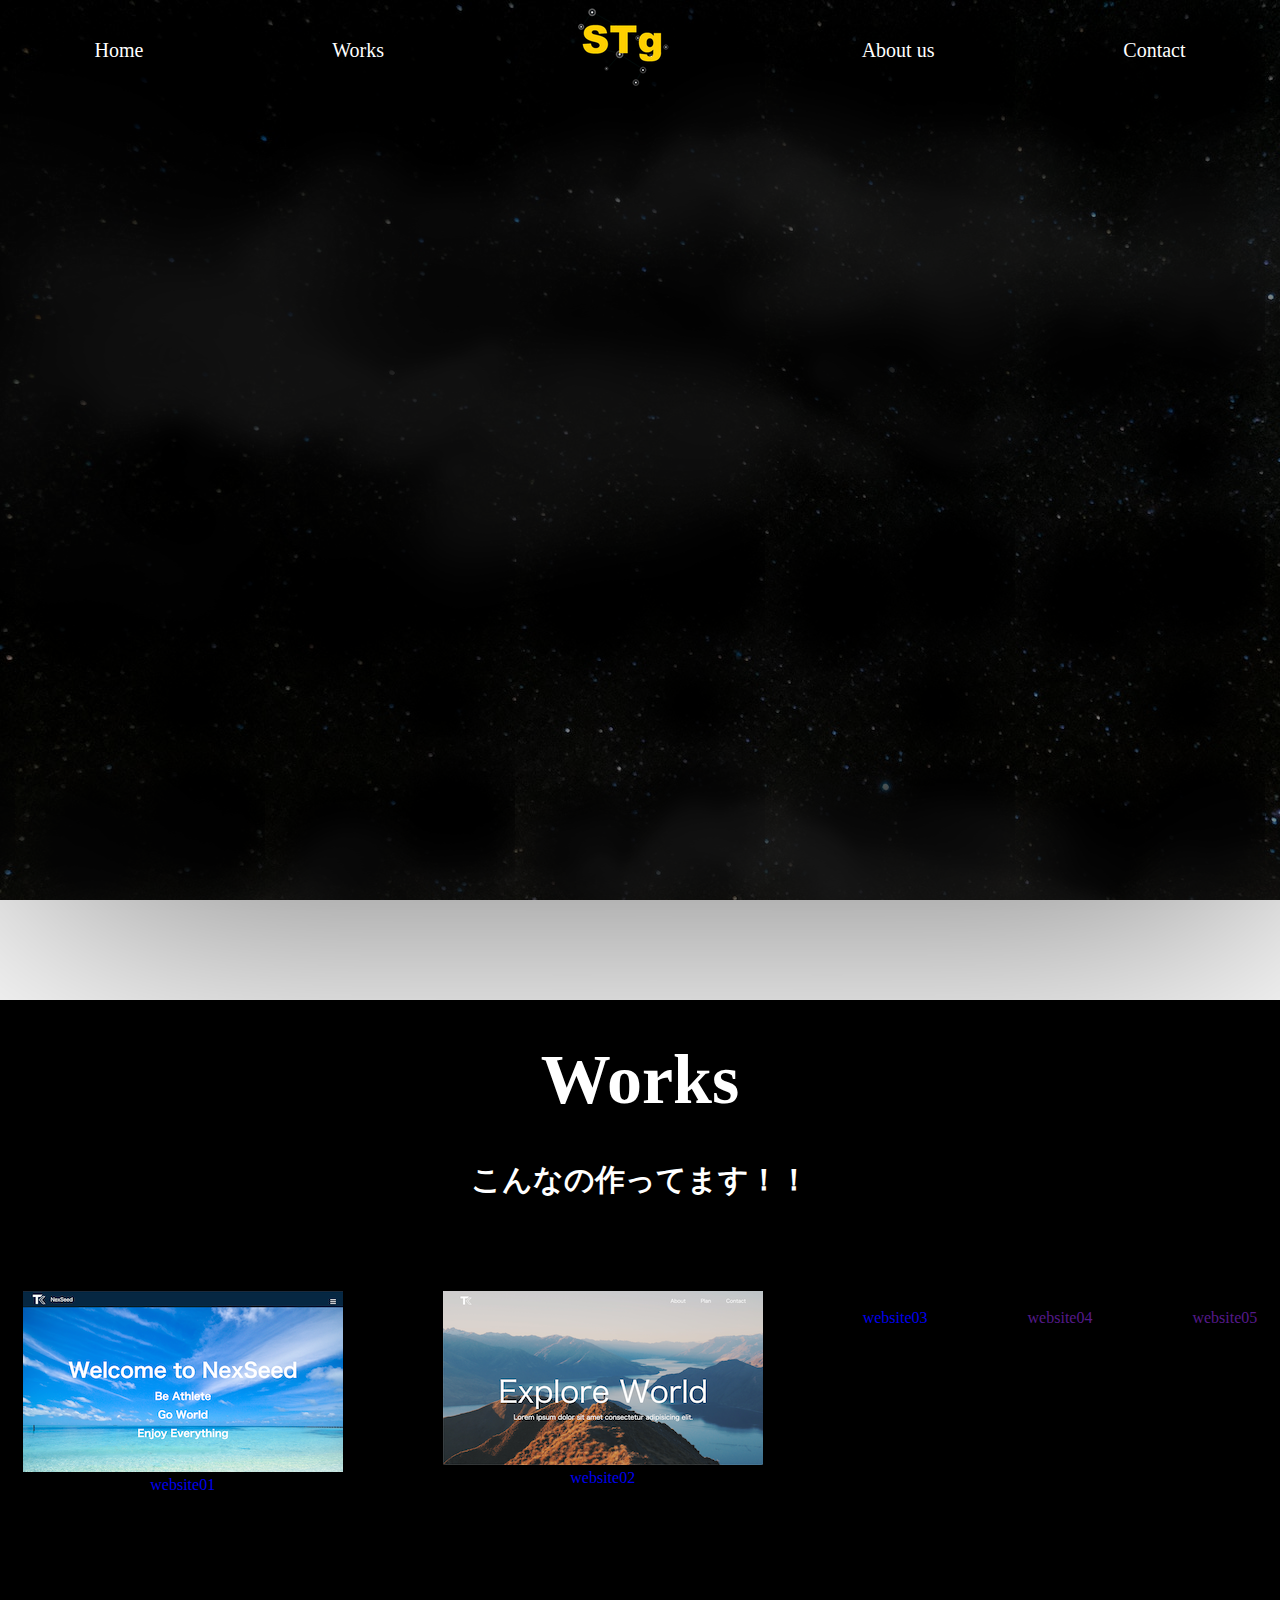
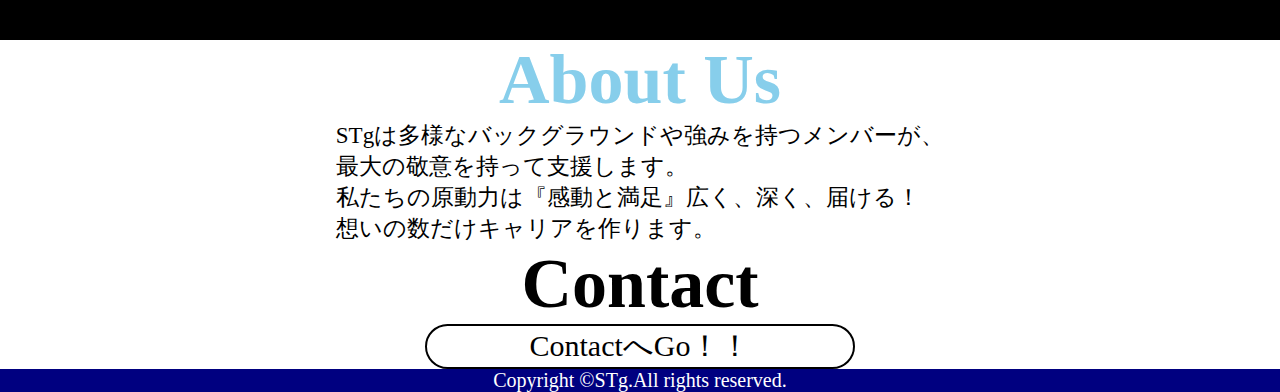
==== index.html @ ed862fd7 "iro" ====
<!DOCTYPE html>
<html lang="ja">

<head>
  <meta charset="UTF-8">
  <meta http-equiv="X-UA-Compatible" content="IE=edge">
  <meta name="viewport" content="width=device-width, initial-scale=1.0">
  <link rel="stylesheet" href="./assets/css/style.css">
  <title>Document</title>
</head>

<body>
  <div class="stars"></div>
  <div class="twinkling"></div>
  <div class="clouds"></div>
  <header>
    <!-- すし -->
    <section class="ham">
      <div class="btn-trigger" id="btn17">
        <span></span>
        <span></span>
        <span></span>
      </div>
    </section>
    <div>
      <ul class="menu">
        <li><a href="">Home</a></li>
        <li><a href="#works">Works</a></li>
        <!-- 本来はlogoを入れる -->
        <li><a href=""><img src="./assets/images/header-logo yellow.png" alt=""></a></li>
        <li><a href="#about-us">About us</a></li>
        <li><a href="#contact">Contact</a></li>
      </ul>
    </div>
  </header>
  <main>
<!-- はる -->
    <section class="main-view"> 
      <div class="main-left">
      </div>
      <div class="main-right">
        <div class="star-box">
          <div class="star">
        </div>
      </div> 
    </section>
    
    <section class="works" id="works">
      <!-- はるちゃん -->
      <h2>Works</h2>
      <h3>こんなの作ってます！！</h3>
      <div class="wrap">
        <div class="galleries-contens">
          <div class="contens-item">
            <a href="./Welcome_to_Nexseed/index.html">
              <img src="./assets/images/WelcomeToNexSeed-img.png" alt="" class="galleries01">
              <p>website01</p>
            </a>
          </div>
          <div class="contens-item">
            <a href="./Explore World/index.html">
              <img src="./assets/images/ExploreWorld-img.png" alt="" class="galleries02">
              <p>website02</p>
            </a>
          </div>
          <div class="contens-item">
            <a href="./MY WEB SITE/">
              <img src="./assets/IMG/website03.jpg" alt="" class="galleries03">
              <p>website03</p>
            </a>
          </div>
          <div class="contens-item">
            <a href="">
              <img src="./assets/IMG/website04.jpg" alt="" class="galleries04">
              <p>website04</p>
            </a>
          </div>
          <div class="contens-item">
            <a href="">
              <img src="./assets/IMG/website05.jpg" alt="" class="galleries05">
              <p>website05</p>
            </a>
          </div>
        </div>
      </div>
    </section>


    <section class="about-us" id="about-us">
      <!-- ゆうちゃん -->
      <h2>About Us</h2>
      <span class="blink"></span>
      <div class="text">
        <p>STgは多様なバックグラウンドや強みを持つメンバーが、<br>最大の敬意を持って支援します。<br>私たちの原動力は『感動と満足』広く、深く、届ける！<br>想いの数だけキャリアを作ります。</p>
      </div>

    </section>


    <section class="contact" id="contact">
      <!-- すし -->
      <h2>Contact</h2>
      <div class="please-push">

      </div>
      <div class="contact-btn rotate-anime">
        <a href="./contact.php">ContactへGo！！</a>
      </div>
    </section>
    <div class="toppage">
      <img class="rocket" src="./assets/images/rocket.png" alt="">
      <p class="toptext">TOPへ行く</p>
    </div>
  </main>
  <footer>
    <!-- ゆうちゃん -->
    <p>Copyright &copy;STg.All rights reserved.</p>
  </footer>
  <script src="https://code.jquery.com/jquery-3.6.0.min.js"></script>
  <script src="./assets/js/app.js"></script>
</body>

</html>
---- assets/css/style.css ----
* {
  margin: 0;
  padding: 0;
}

li {
  list-style: none;
}

a {
  text-decoration: none;
}

main {
  background-color: transparent;
  z-index: 1;
}

@-webkit-keyframes move-twink-back {
  from {
    background-position: 0 0;
  }
  to {
    background-position: -10000px 5000px;
  }
}

@keyframes move-twink-back {
  from {
    background-position: 0 0;
  }
  to {
    background-position: -10000px 5000px;
  }
}

@-webkit-keyframes move-clouds-back {
  from {
    background-position: 0 0;
  }
  to {
    background-position: 10000px 0;
  }
}

@keyframes move-clouds-back {
  from {
    background-position: 0 0;
  }
  to {
    background-position: 10000px 0;
  }
}

.stars, .twinkling, .clouds {
  position: absolute;
  top: 0;
  left: 0;
  right: 0;
  bottom: 0;
  width: 100vw;
  height: 100vh;
  display: block;
}

.stars {
  background: #333 url(../images/body-backgroundimg.jpg) repeat top center;
  background-attachment: fixed;
  z-index: -5;
}

.twinkling {
  background: transparent url(../images/twinkling.png) repeat top center;
  background-attachment: fixed;
  z-index: -4;
  -webkit-animation: move-twink-back 200s linear infinite;
          animation: move-twink-back 200s linear infinite;
  -webkit-filter: drop-shadow(0 0 150px black);
          filter: drop-shadow(0 0 150px black);
}

.clouds {
  background: transparent url(../images/clouds.png) repeat top center;
  background-attachment: fixed;
  z-index: -2;
  -webkit-animation: move-clouds-back 200s linear infinite;
          animation: move-clouds-back 200s linear infinite;
}

.main-view {
  display: -webkit-box;
  display: -ms-flexbox;
  display: flex;
  -ms-flex-pack: distribute;
      justify-content: space-around;
  -webkit-box-align: center;
      -ms-flex-align: center;
          align-items: center;
  height: 100vh;
}

.star-box {
  height: 100px;
  width: 100px;
  -webkit-transform: rotateZ(45deg);
          transform: rotateZ(45deg);
}

.star-box .star {
  height: 0;
  width: 2px;
  background: -webkit-gradient(linear, left top, left bottom, from(transparent), to(white));
  background: linear-gradient(transparent, white);
  -webkit-animation-name: shooting;
          animation-name: shooting;
  -webkit-animation-duration: 0.8s;
          animation-duration: 0.8s;
  -webkit-animation-timing-function: linear;
          animation-timing-function: linear;
}

header .menu {
  display: -webkit-box;
  display: -ms-flexbox;
  display: flex;
  -ms-flex-pack: distribute;
      justify-content: space-around;
  -webkit-box-align: center;
      -ms-flex-align: center;
          align-items: center;
  height: 100px;
}

header .menu > li > a {
  color: white;
  font-size: 20px;
}

@media screen and (min-width: 768px) {
  .menu-btn {
    display: none;
  }
}

@media screen and (max-width: 767px) {
  header {
    height: 100px;
  }
  header .menu {
    -webkit-box-orient: vertical;
    -webkit-box-direction: normal;
        -ms-flex-direction: column;
            flex-direction: column;
    -webkit-box-pack: center;
        -ms-flex-pack: center;
            justify-content: center;
    position: fixed;
    top: 100px;
    left: 0;
    z-index: 5;
    width: 100vw;
    height: 90vh;
    background: white;
    opacity: 0.7;
    -webkit-transform: translateX(-100vw);
            transform: translateX(-100vw);
    -webkit-transition: all .3s linear;
    transition: all .3s linear;
  }
  header .menu.is-active {
    -webkit-transform: translateX(0);
            transform: translateX(0);
  }
  header .menu > li {
    margin: auto 0;
  }
  header .menu > li > a {
    color: black;
  }
  header .btn-trigger {
    position: relative;
    width: 50px;
    height: 44px;
    cursor: pointer;
    top: 30px;
    left: 30px;
  }
  header .btn-trigger span {
    position: absolute;
    left: 0;
    width: 100%;
    height: 4px;
    background-color: #fff;
    border-radius: 4px;
  }
  header .btn-trigger, header .btn-trigger span {
    display: inline-block;
    -webkit-transition: all .5s;
    transition: all .5s;
    -webkit-box-sizing: border-box;
            box-sizing: border-box;
  }
  header .btn-trigger span:nth-of-type(1) {
    top: 0;
  }
  header .btn-trigger span:nth-of-type(2) {
    top: 20px;
  }
  header .btn-trigger span:nth-of-type(3) {
    bottom: 0;
  }
  header #btn17::after {
    position: absolute;
    top: 50%;
    left: 50%;
    display: block;
    content: '';
    width: 84px;
    height: 84px;
    margin: -45px 0 0 -45px;
    border-radius: 50%;
    border: 4px solid rgba(255, 255, 255, 0);
    -webkit-transition: all .75s;
    transition: all .75s;
  }
  header #btn17.active span:nth-of-type(1) {
    -webkit-transform: translateY(20px) rotate(45deg);
    transform: translateY(20px) rotate(45deg);
  }
  header #btn17.active span:nth-of-type(2) {
    left: 60%;
    opacity: 0;
    -webkit-animation: active-btn17-bar02 .8s forwards;
            animation: active-btn17-bar02 .8s forwards;
  }
  @-webkit-keyframes active-btn17-bar02 {
    100% {
      height: 0;
    }
  }
  @keyframes active-btn17-bar02 {
    100% {
      height: 0;
    }
  }
  header #btn17.active span:nth-of-type(3) {
    -webkit-transform: translateY(-20px) rotate(-45deg);
    transform: translateY(-20px) rotate(-45deg);
  }
  header #btn17.active::after {
    border: 4px solid #fff;
  }
}

#works {
  height: 640px;
  background-color: black;
}

#works h2 {
  padding: 40px;
  color: white;
  text-align: center;
  font-size: 70px;
}

#works h3 {
  color: white;
  text-align: center;
  font-size: 30px;
}

#works .wrap {
  display: -webkit-box;
  display: -ms-flexbox;
  display: flex;
  -webkit-box-pack: center;
      -ms-flex-pack: center;
          justify-content: center;
  -webkit-box-align: center;
      -ms-flex-align: center;
          align-items: center;
  overflow: hidden;
}

#works .galleries-contens {
  padding-top: 40px;
  display: -webkit-box;
  display: -ms-flexbox;
  display: flex;
  -webkit-animation: loop-slide 30s infinite linear 1s both;
          animation: loop-slide 30s infinite linear 1s both;
}

@-webkit-keyframes loop-slide {
  from {
    -webkit-transform: translateX(0);
            transform: translateX(0);
  }
  to {
    -webkit-transform: translateX(-50%);
            transform: translateX(-50%);
  }
}

@keyframes loop-slide {
  from {
    -webkit-transform: translateX(0);
            transform: translateX(0);
  }
  to {
    -webkit-transform: translateX(-50%);
            transform: translateX(-50%);
  }
}

#works .galleries-contens .contens-item {
  text-align: center;
  padding: 50px;
}

#about-us {
  display: -webkit-box;
  display: -ms-flexbox;
  display: flex;
  -webkit-box-orient: vertical;
  -webkit-box-direction: normal;
      -ms-flex-direction: column;
          flex-direction: column;
  -webkit-box-pack: center;
      -ms-flex-pack: center;
          justify-content: center;
  -ms-flex-line-pack: center;
      align-content: center;
}

#about-us > h2 {
  color: skyblue;
  text-align: center;
  font-size: 70px;
  -webkit-animation: blinkAnime 0.3s infinite alternate;
          animation: blinkAnime 0.3s infinite alternate;
}

@-webkit-keyframes blinkAnime {
  0% {
    color: #7f007f;
  }
  79% {
    color: #66ff66;
  }
  100% {
    color: #66ff66;
  }
}

@keyframes blinkAnime {
  0% {
    color: #7f007f;
  }
  79% {
    color: #66ff66;
  }
  100% {
    color: #66ff66;
  }
}

#about-us .text {
  color: black;
  display: -webkit-box;
  display: -ms-flexbox;
  display: flex;
  -webkit-box-pack: center;
      -ms-flex-pack: center;
          justify-content: center;
  font-size: 23px;
}

#contact {
  display: -webkit-box;
  display: -ms-flexbox;
  display: flex;
  -webkit-box-orient: vertical;
  -webkit-box-direction: normal;
      -ms-flex-direction: column;
          flex-direction: column;
  -webkit-box-pack: center;
      -ms-flex-pack: center;
          justify-content: center;
  -ms-flex-line-pack: center;
      align-content: center;
}

#contact > h2 {
  color: black;
  z-index: 1;
  text-align: center;
  font-size: 70px;
}

#contact .please-push {
  z-index: 1;
  display: -webkit-box;
  display: -ms-flexbox;
  display: flex;
  -webkit-box-pack: center;
      -ms-flex-pack: center;
          justify-content: center;
  -ms-flex-line-pack: center;
      align-content: center;
}

#contact .contact-btn {
  background-color: white;
  z-index: 1;
  font-size: 30px;
  width: 33.33333%;
  text-align: center;
  margin: 0 auto;
  border-radius: 40px;
  border: 2px solid black;
}

#contact .contact-btn > a {
  color: black;
}

#contact:hover .rotate-anime {
  -webkit-animation: rotate-anime 0.7s ease 1;
          animation: rotate-anime 0.7s ease 1;
}

@-webkit-keyframes rotate-anime {
  0% {
    -webkit-transform: rotatex(0);
            transform: rotatex(0);
  }
  100% {
    -webkit-transform: rotatex(360deg);
            transform: rotatex(360deg);
  }
}

@keyframes rotate-anime {
  0% {
    -webkit-transform: rotatex(0);
            transform: rotatex(0);
  }
  100% {
    -webkit-transform: rotatex(360deg);
            transform: rotatex(360deg);
  }
}

.toppage {
  position: fixed;
  text-align: center;
  bottom: 5%;
  right: 5%;
}

.toppage .rocket {
  width: 50px;
  height: 50px;
}

.toppage .toptext {
  font-size: 16px;
  color: #ffc32c;
}

@media screen and (max-width: 767px) {
  .mainlogo {
    width: 335px;
    height: 168px;
  }
}

footer {
  display: -webkit-box;
  display: -ms-flexbox;
  display: flex;
  -webkit-box-pack: center;
      -ms-flex-pack: center;
          justify-content: center;
  text-align: center;
  font-size: 20px;
  background-color: navy;
  color: white;
}
/*# sourceMappingURL=style.css.map */
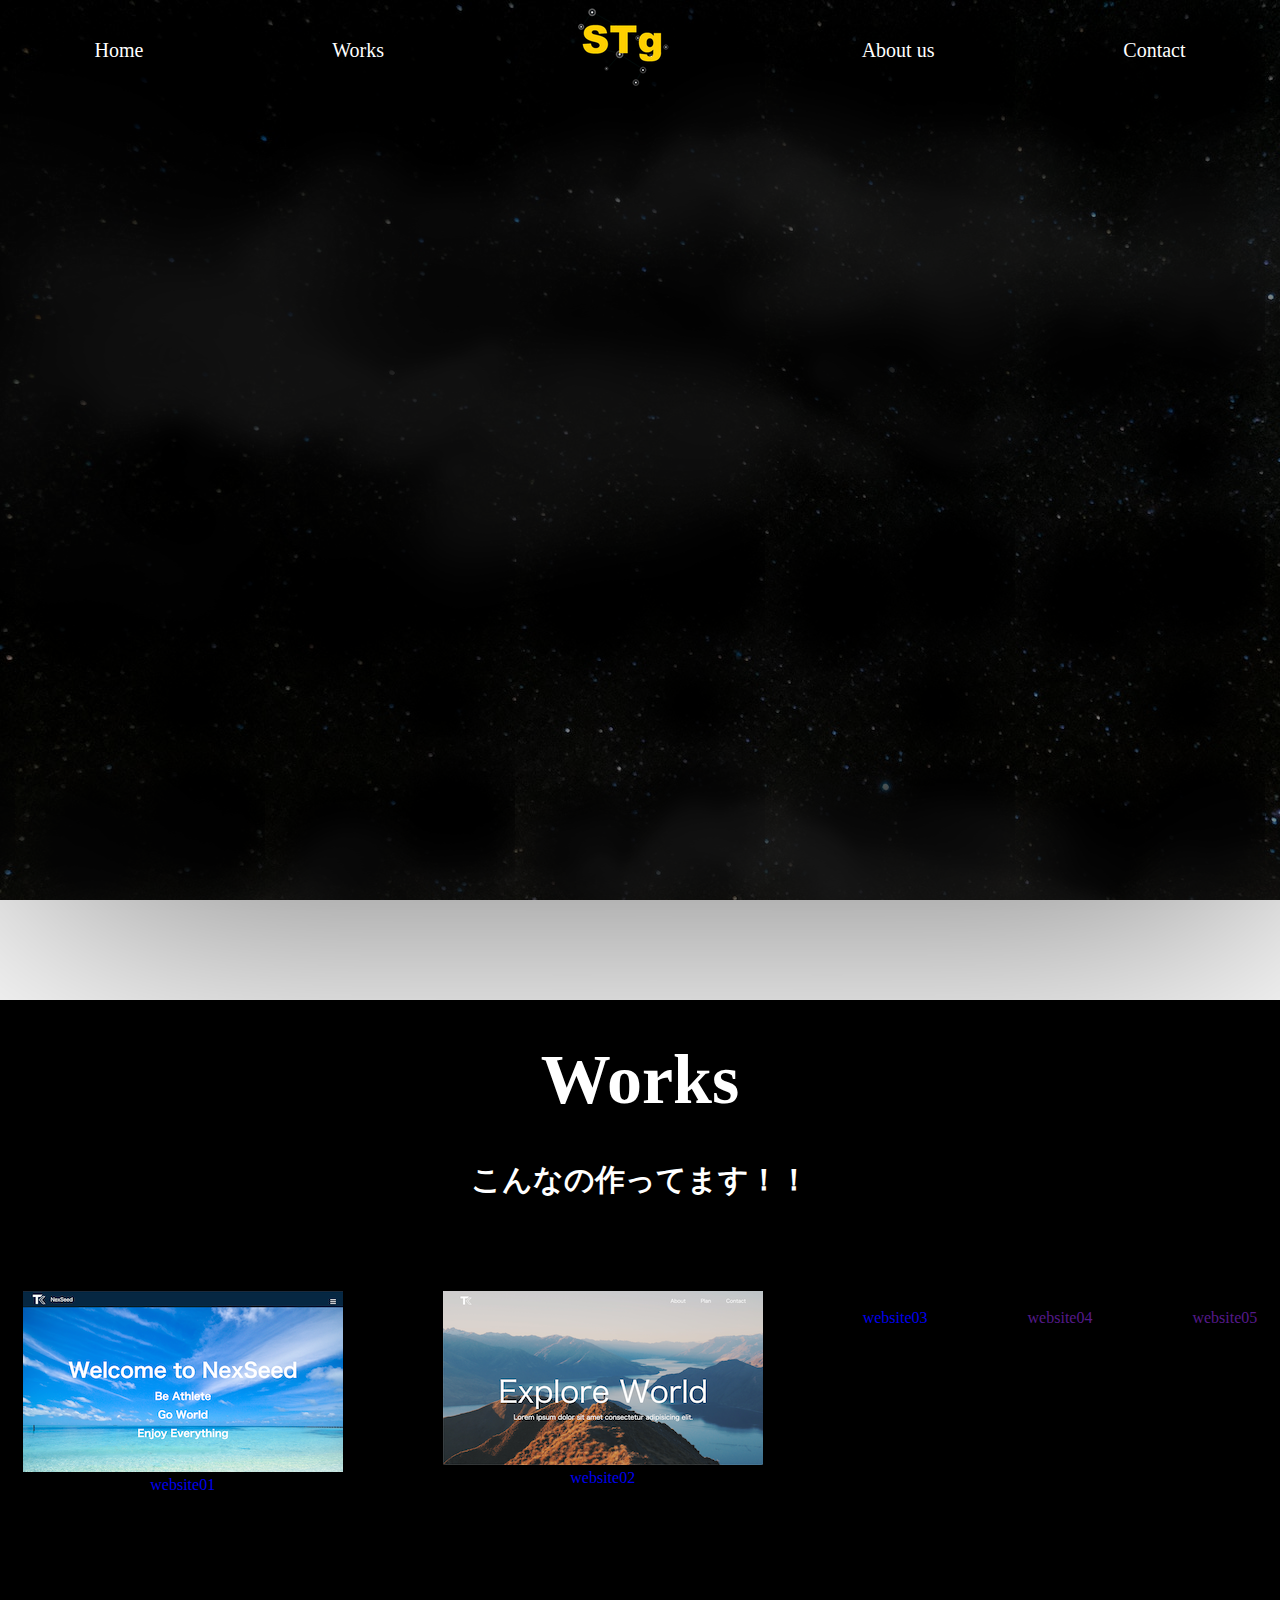
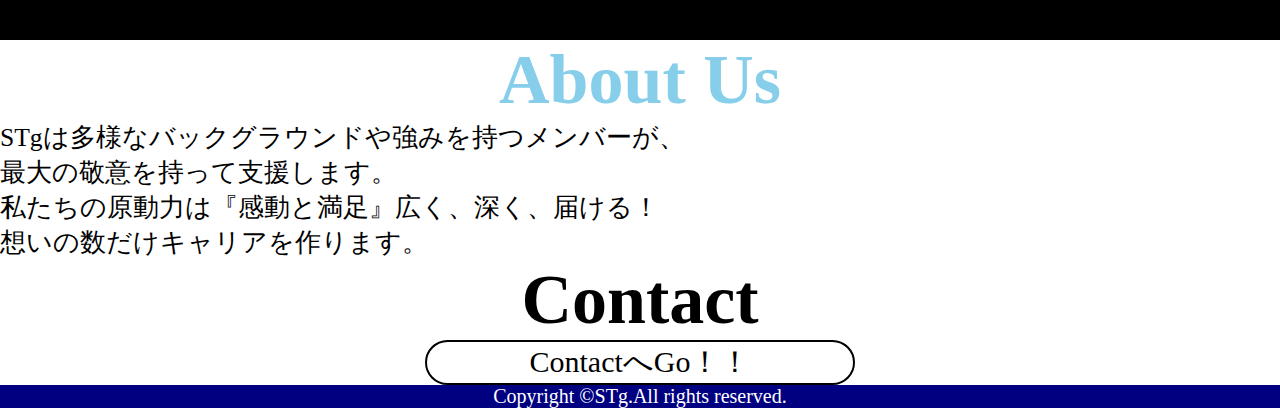
==== commit 95a6f2fb: "text" ====
--- a/index.html
+++ b/index.html
@@ -91,6 +91,7 @@
       <h2>About Us</h2>
       <span class="blink"></span>
       <div class="text">
+        <span class="roll"></span>
         <p>STgは多様なバックグラウンドや強みを持つメンバーが、<br>最大の敬意を持って支援します。<br>私たちの原動力は『感動と満足』広く、深く、届ける！<br>想いの数だけキャリアを作ります。</p>
       </div>
 
--- a/assets/css/style.css
+++ b/assets/css/style.css
@@ -1,3 +1,4 @@
+@charset "UTF-8";
 * {
   margin: 0;
   padding: 0;
@@ -375,6 +376,45 @@
       -ms-flex-pack: center;
           justify-content: center;
   font-size: 23px;
+  display: inline-block;
+  -webkit-animation: sample1Anime 3s linear infinite;
+          animation: sample1Anime 3s linear infinite;
+  /* アニメーション指定 */
+  font-size: 160%;
+}
+
+@-webkit-keyframes sample1Anime {
+  50% {
+    color: #66ff66;
+    /* 文字色 */
+    -webkit-transform: rotate(180deg) scale(0.1, 0.1);
+            transform: rotate(180deg) scale(0.1, 0.1);
+    /* 大きさ */
+  }
+  100% {
+    color: #000000;
+    /* 文字色 */
+    -webkit-transform: rotate(360deg) scale(1, 1);
+            transform: rotate(360deg) scale(1, 1);
+    /* 大きさ */
+  }
+}
+
+@keyframes sample1Anime {
+  50% {
+    color: #66ff66;
+    /* 文字色 */
+    -webkit-transform: rotate(180deg) scale(0.1, 0.1);
+            transform: rotate(180deg) scale(0.1, 0.1);
+    /* 大きさ */
+  }
+  100% {
+    color: #000000;
+    /* 文字色 */
+    -webkit-transform: rotate(360deg) scale(1, 1);
+            transform: rotate(360deg) scale(1, 1);
+    /* 大きさ */
+  }
 }
 
 #contact {
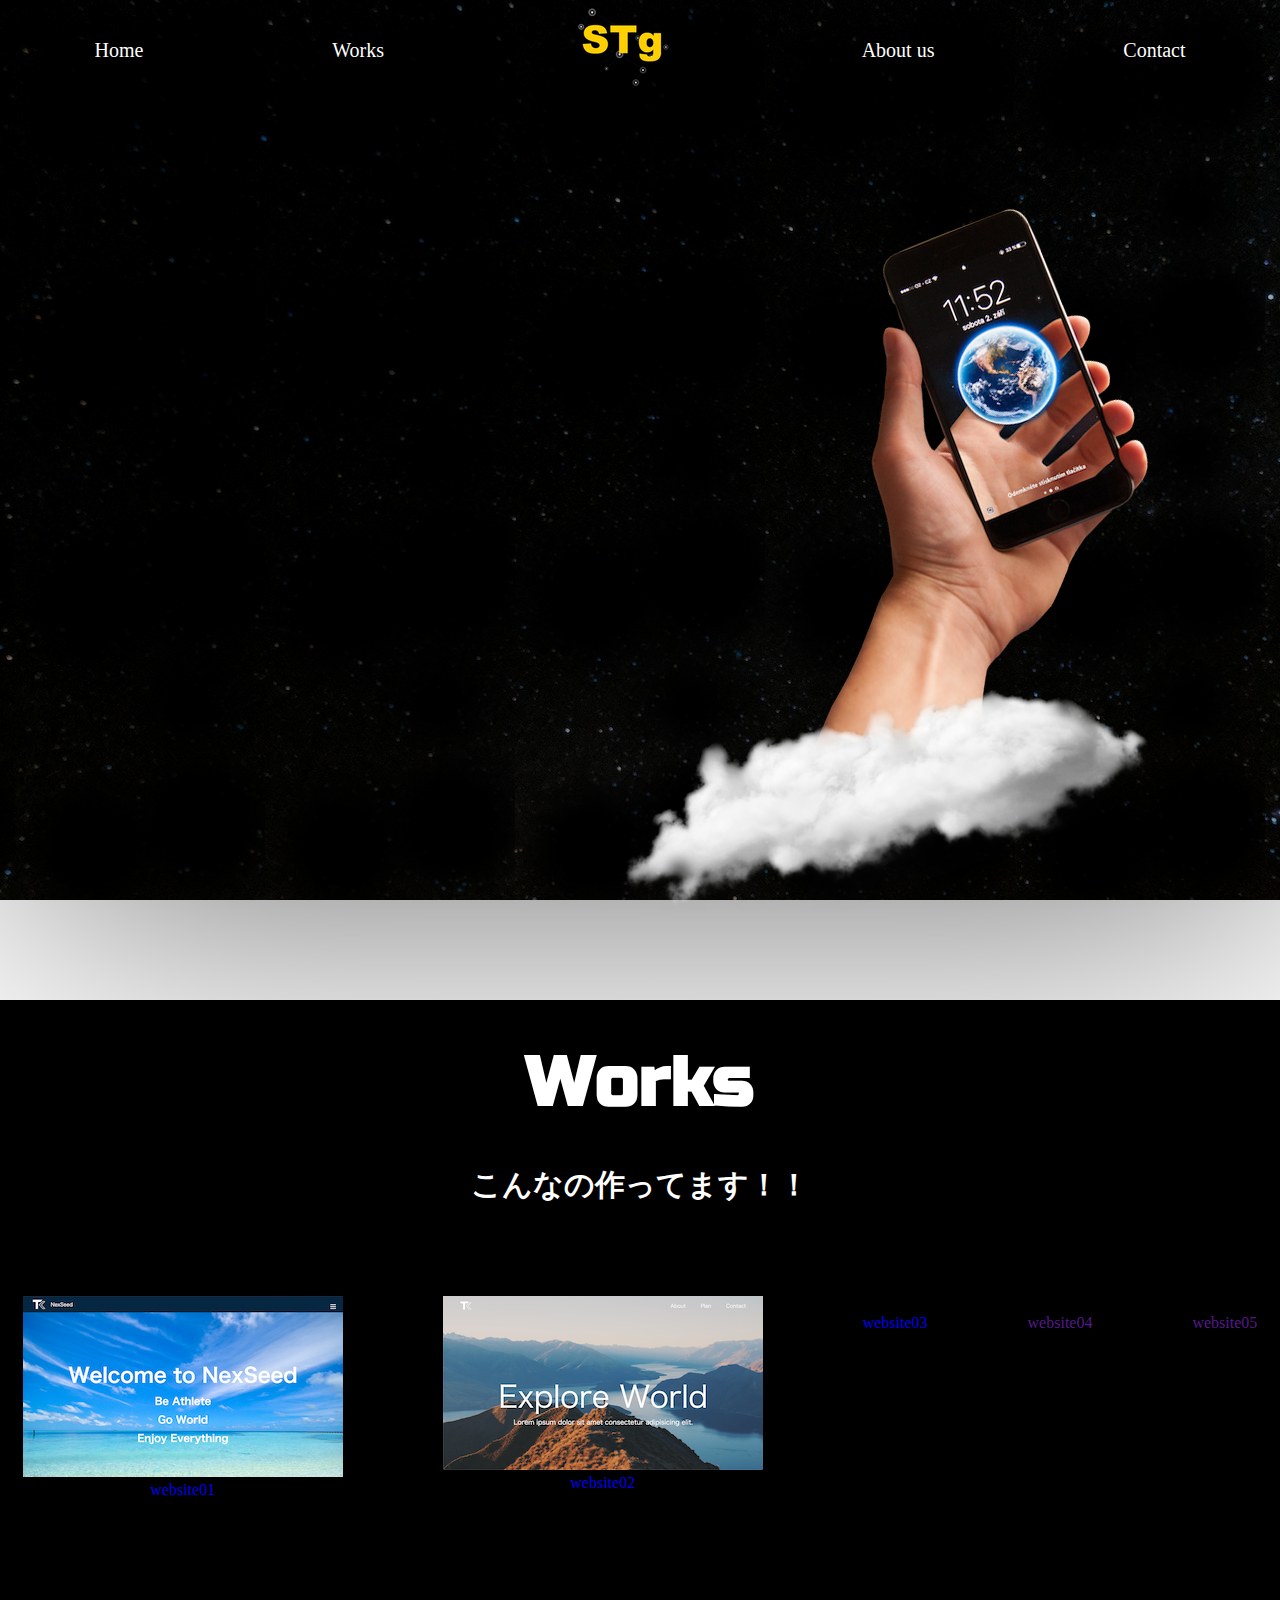
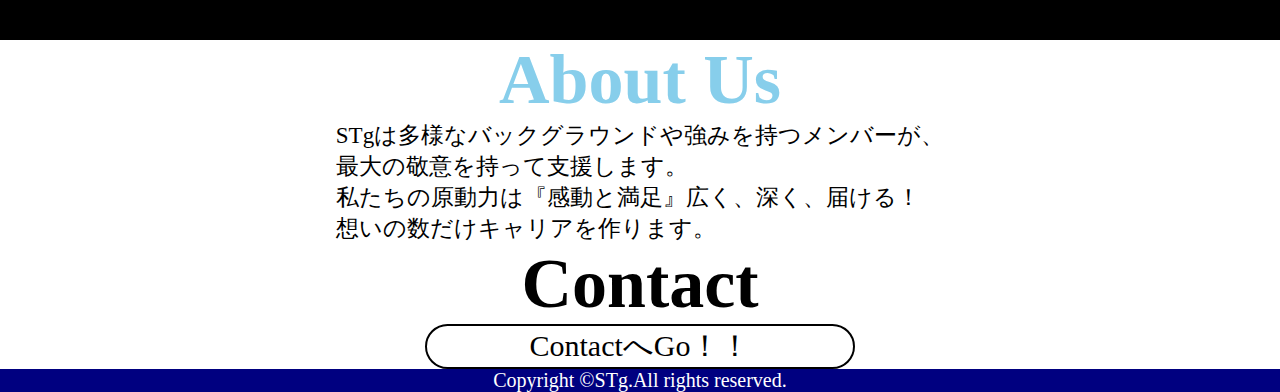
==== commit 0d04a1ee: "main-viewレスポンシブ対応した" ====
--- a/index.html
+++ b/index.html
@@ -6,6 +6,10 @@
   <meta http-equiv="X-UA-Compatible" content="IE=edge">
   <meta name="viewport" content="width=device-width, initial-scale=1.0">
   <link rel="stylesheet" href="./assets/css/style.css">
+  <link rel="preconnect" href="https://fonts.googleapis.com">
+  <link rel="preconnect" href="https://fonts.gstatic.com" crossorigin>
+  <link href="https://fonts.googleapis.com/css2?family=Russo+One&display=swap" rel="stylesheet">
+
   <title>Document</title>
 </head>
 
@@ -37,11 +41,19 @@
 <!-- はる -->
     <section class="main-view"> 
       <div class="main-left">
+        <h1>STg</h1>
+        <p>Give shape to thought...</p>
+        <p>想いをカタチに... </p>
+        <div class="star-box">
+          <div class="star"></div>
+        </div>
       </div>
       <div class="main-right">
-        <div class="star-box">
-          <div class="star">
-        </div>
+        <!-- <img src="./assets/images/mainpc-hand.png" alt="" id="mainpc-img"> -->
+        <picture class="main-img">
+          <source media="(min-width: 768px)" srcset="./assets/images/mainpc-hand.png">
+          <img src="./assets/images/mainsp-hand.png" alt=""> 
+      </picture>
       </div> 
     </section>
     
@@ -70,12 +82,14 @@
             </a>
           </div>
           <div class="contens-item">
+            <!-- この下のaタグにHTMLだけ貼って！すし -->
             <a href="">
-              <img src="./assets/IMG/website04.jpg" alt="" class="galleries04">
+              <img src="" alt="" class="galleries04">
               <p>website04</p>
             </a>
           </div>
           <div class="contens-item">
+            <!-- この下のaタグにHTMLだけ貼って！ゆうちゃん -->
             <a href="">
               <img src="./assets/IMG/website05.jpg" alt="" class="galleries05">
               <p>website05</p>
@@ -89,9 +103,7 @@
     <section class="about-us" id="about-us">
       <!-- ゆうちゃん -->
       <h2>About Us</h2>
-      <span class="blink"></span>
       <div class="text">
-        <span class="roll"></span>
         <p>STgは多様なバックグラウンドや強みを持つメンバーが、<br>最大の敬意を持って支援します。<br>私たちの原動力は『感動と満足』広く、深く、届ける！<br>想いの数だけキャリアを作ります。</p>
       </div>
 
--- a/assets/css/style.css
+++ b/assets/css/style.css
@@ -1,4 +1,3 @@
-@charset "UTF-8";
 * {
   margin: 0;
   padding: 0;
@@ -17,30 +16,12 @@
   z-index: 1;
 }
 
-@-webkit-keyframes move-twink-back {
-  from {
-    background-position: 0 0;
-  }
-  to {
-    background-position: -10000px 5000px;
-  }
-}
-
 @keyframes move-twink-back {
   from {
     background-position: 0 0;
   }
   to {
     background-position: -10000px 5000px;
-  }
-}
-
-@-webkit-keyframes move-clouds-back {
-  from {
-    background-position: 0 0;
-  }
-  to {
-    background-position: 10000px 0;
   }
 }
 
@@ -74,61 +55,97 @@
   background: transparent url(../images/twinkling.png) repeat top center;
   background-attachment: fixed;
   z-index: -4;
-  -webkit-animation: move-twink-back 200s linear infinite;
-          animation: move-twink-back 200s linear infinite;
-  -webkit-filter: drop-shadow(0 0 150px black);
-          filter: drop-shadow(0 0 150px black);
+  animation: move-twink-back 200s linear infinite;
+  filter: drop-shadow(0 0 150px black);
 }
 
 .clouds {
   background: transparent url(../images/clouds.png) repeat top center;
   background-attachment: fixed;
   z-index: -2;
-  -webkit-animation: move-clouds-back 200s linear infinite;
-          animation: move-clouds-back 200s linear infinite;
+  animation: move-clouds-back 200s linear infinite;
 }
 
 .main-view {
-  display: -webkit-box;
-  display: -ms-flexbox;
-  display: flex;
-  -ms-flex-pack: distribute;
-      justify-content: space-around;
-  -webkit-box-align: center;
-      -ms-flex-align: center;
-          align-items: center;
+  display: flex;
+  justify-content: center;
+  align-items: center;
   height: 100vh;
 }
 
-.star-box {
+.main-view .main-left {
+  display: flex;
+  flex-direction: column;
+  -webkit-text-fill-color: transparent;
+  background-image: url("http://66.media.tumblr.com/9d5be60c175cdbe15e875fef01b9a66b/tumblr_ntz3mmEFFr1twd8ddo1_500.gif");
+  background-size: cover;
+  -webkit-background-clip: text;
+  background-repeat: no-repeat;
+}
+
+.main-view .main-left h1 {
+  font-family: 'Roboto', sans-serif;
+  font-size: 30vh;
+}
+
+.main-view .main-left p {
+  color: white;
+  font-size: 33px;
+  font-weight: thin 100;
+  font-family: 'Noto Sans JP', sans-serif;
+}
+
+.main-view .main-left .star-box {
   height: 100px;
   width: 100px;
-  -webkit-transform: rotateZ(45deg);
-          transform: rotateZ(45deg);
-}
-
-.star-box .star {
+  transform: rotateZ(45deg);
+}
+
+.main-view .main-left .star-box .star {
   height: 0;
   width: 2px;
-  background: -webkit-gradient(linear, left top, left bottom, from(transparent), to(white));
   background: linear-gradient(transparent, white);
-  -webkit-animation-name: shooting;
-          animation-name: shooting;
-  -webkit-animation-duration: 0.8s;
-          animation-duration: 0.8s;
-  -webkit-animation-timing-function: linear;
-          animation-timing-function: linear;
+  animation-name: shooting;
+  animation-duration: 0.8s;
+  animation-timing-function: linear;
+}
+
+@keyframes shooting {
+  0% {
+    height: 0;
+    opacity: 50%;
+  }
+  50% {
+    height: 60px;
+    opacity: 100%;
+  }
+  100% {
+    height: 80px;
+    opacity: 0;
+  }
+}
+
+@media screen and (max-width: 780px) {
+  .main-view {
+    display: flex;
+    flex-direction: column;
+    justify-content: center;
+    align-items: center;
+    height: 100%;
+  }
+  .main-view .main-left {
+    display: flex;
+    flex-direction: column;
+  }
+  .main-view .main-left h1 {
+    font-size: 200px;
+  }
 }
 
 header .menu {
-  display: -webkit-box;
-  display: -ms-flexbox;
-  display: flex;
-  -ms-flex-pack: distribute;
-      justify-content: space-around;
-  -webkit-box-align: center;
-      -ms-flex-align: center;
-          align-items: center;
+  display: flex;
+  justify-content: space-around;
+  align-items: center;
   height: 100px;
 }
 
@@ -148,13 +165,8 @@
     height: 100px;
   }
   header .menu {
-    -webkit-box-orient: vertical;
-    -webkit-box-direction: normal;
-        -ms-flex-direction: column;
-            flex-direction: column;
-    -webkit-box-pack: center;
-        -ms-flex-pack: center;
-            justify-content: center;
+    flex-direction: column;
+    justify-content: center;
     position: fixed;
     top: 100px;
     left: 0;
@@ -163,14 +175,11 @@
     height: 90vh;
     background: white;
     opacity: 0.7;
-    -webkit-transform: translateX(-100vw);
-            transform: translateX(-100vw);
-    -webkit-transition: all .3s linear;
+    transform: translateX(-100vw);
     transition: all .3s linear;
   }
   header .menu.is-active {
-    -webkit-transform: translateX(0);
-            transform: translateX(0);
+    transform: translateX(0);
   }
   header .menu > li {
     margin: auto 0;
@@ -196,10 +205,8 @@
   }
   header .btn-trigger, header .btn-trigger span {
     display: inline-block;
-    -webkit-transition: all .5s;
     transition: all .5s;
-    -webkit-box-sizing: border-box;
-            box-sizing: border-box;
+    box-sizing: border-box;
   }
   header .btn-trigger span:nth-of-type(1) {
     top: 0;
@@ -221,23 +228,15 @@
     margin: -45px 0 0 -45px;
     border-radius: 50%;
     border: 4px solid rgba(255, 255, 255, 0);
-    -webkit-transition: all .75s;
     transition: all .75s;
   }
   header #btn17.active span:nth-of-type(1) {
-    -webkit-transform: translateY(20px) rotate(45deg);
     transform: translateY(20px) rotate(45deg);
   }
   header #btn17.active span:nth-of-type(2) {
     left: 60%;
     opacity: 0;
-    -webkit-animation: active-btn17-bar02 .8s forwards;
-            animation: active-btn17-bar02 .8s forwards;
-  }
-  @-webkit-keyframes active-btn17-bar02 {
-    100% {
-      height: 0;
-    }
+    animation: active-btn17-bar02 .8s forwards;
   }
   @keyframes active-btn17-bar02 {
     100% {
@@ -245,7 +244,6 @@
     }
   }
   header #btn17.active span:nth-of-type(3) {
-    -webkit-transform: translateY(-20px) rotate(-45deg);
     transform: translateY(-20px) rotate(-45deg);
   }
   header #btn17.active::after {
@@ -263,6 +261,7 @@
   color: white;
   text-align: center;
   font-size: 70px;
+  font-family: 'Russo One', sans-serif;
 }
 
 #works h3 {
@@ -272,46 +271,24 @@
 }
 
 #works .wrap {
-  display: -webkit-box;
-  display: -ms-flexbox;
-  display: flex;
-  -webkit-box-pack: center;
-      -ms-flex-pack: center;
-          justify-content: center;
-  -webkit-box-align: center;
-      -ms-flex-align: center;
-          align-items: center;
+  display: flex;
+  justify-content: center;
+  align-items: center;
   overflow: hidden;
 }
 
 #works .galleries-contens {
   padding-top: 40px;
-  display: -webkit-box;
-  display: -ms-flexbox;
-  display: flex;
-  -webkit-animation: loop-slide 30s infinite linear 1s both;
-          animation: loop-slide 30s infinite linear 1s both;
-}
-
-@-webkit-keyframes loop-slide {
-  from {
-    -webkit-transform: translateX(0);
-            transform: translateX(0);
-  }
-  to {
-    -webkit-transform: translateX(-50%);
-            transform: translateX(-50%);
-  }
+  display: flex;
+  animation: loop-slide 30s infinite linear 1s both;
 }
 
 @keyframes loop-slide {
   from {
-    -webkit-transform: translateX(0);
-            transform: translateX(0);
+    transform: translateX(0);
   }
   to {
-    -webkit-transform: translateX(-50%);
-            transform: translateX(-50%);
+    transform: translateX(-50%);
   }
 }
 
@@ -321,115 +298,30 @@
 }
 
 #about-us {
-  display: -webkit-box;
-  display: -ms-flexbox;
-  display: flex;
-  -webkit-box-orient: vertical;
-  -webkit-box-direction: normal;
-      -ms-flex-direction: column;
-          flex-direction: column;
-  -webkit-box-pack: center;
-      -ms-flex-pack: center;
-          justify-content: center;
-  -ms-flex-line-pack: center;
-      align-content: center;
+  display: flex;
+  flex-direction: column;
+  justify-content: center;
+  align-content: center;
 }
 
 #about-us > h2 {
   color: skyblue;
   text-align: center;
   font-size: 70px;
-  -webkit-animation: blinkAnime 0.3s infinite alternate;
-          animation: blinkAnime 0.3s infinite alternate;
-}
-
-@-webkit-keyframes blinkAnime {
-  0% {
-    color: #7f007f;
-  }
-  79% {
-    color: #66ff66;
-  }
-  100% {
-    color: #66ff66;
-  }
-}
-
-@keyframes blinkAnime {
-  0% {
-    color: #7f007f;
-  }
-  79% {
-    color: #66ff66;
-  }
-  100% {
-    color: #66ff66;
-  }
 }
 
 #about-us .text {
   color: black;
-  display: -webkit-box;
-  display: -ms-flexbox;
-  display: flex;
-  -webkit-box-pack: center;
-      -ms-flex-pack: center;
-          justify-content: center;
+  display: flex;
+  justify-content: center;
   font-size: 23px;
-  display: inline-block;
-  -webkit-animation: sample1Anime 3s linear infinite;
-          animation: sample1Anime 3s linear infinite;
-  /* アニメーション指定 */
-  font-size: 160%;
-}
-
-@-webkit-keyframes sample1Anime {
-  50% {
-    color: #66ff66;
-    /* 文字色 */
-    -webkit-transform: rotate(180deg) scale(0.1, 0.1);
-            transform: rotate(180deg) scale(0.1, 0.1);
-    /* 大きさ */
-  }
-  100% {
-    color: #000000;
-    /* 文字色 */
-    -webkit-transform: rotate(360deg) scale(1, 1);
-            transform: rotate(360deg) scale(1, 1);
-    /* 大きさ */
-  }
-}
-
-@keyframes sample1Anime {
-  50% {
-    color: #66ff66;
-    /* 文字色 */
-    -webkit-transform: rotate(180deg) scale(0.1, 0.1);
-            transform: rotate(180deg) scale(0.1, 0.1);
-    /* 大きさ */
-  }
-  100% {
-    color: #000000;
-    /* 文字色 */
-    -webkit-transform: rotate(360deg) scale(1, 1);
-            transform: rotate(360deg) scale(1, 1);
-    /* 大きさ */
-  }
 }
 
 #contact {
-  display: -webkit-box;
-  display: -ms-flexbox;
-  display: flex;
-  -webkit-box-orient: vertical;
-  -webkit-box-direction: normal;
-      -ms-flex-direction: column;
-          flex-direction: column;
-  -webkit-box-pack: center;
-      -ms-flex-pack: center;
-          justify-content: center;
-  -ms-flex-line-pack: center;
-      align-content: center;
+  display: flex;
+  flex-direction: column;
+  justify-content: center;
+  align-content: center;
 }
 
 #contact > h2 {
@@ -441,14 +333,9 @@
 
 #contact .please-push {
   z-index: 1;
-  display: -webkit-box;
-  display: -ms-flexbox;
-  display: flex;
-  -webkit-box-pack: center;
-      -ms-flex-pack: center;
-          justify-content: center;
-  -ms-flex-line-pack: center;
-      align-content: center;
+  display: flex;
+  justify-content: center;
+  align-content: center;
 }
 
 #contact .contact-btn {
@@ -467,29 +354,15 @@
 }
 
 #contact:hover .rotate-anime {
-  -webkit-animation: rotate-anime 0.7s ease 1;
-          animation: rotate-anime 0.7s ease 1;
-}
-
-@-webkit-keyframes rotate-anime {
-  0% {
-    -webkit-transform: rotatex(0);
-            transform: rotatex(0);
-  }
-  100% {
-    -webkit-transform: rotatex(360deg);
-            transform: rotatex(360deg);
-  }
+  animation: rotate-anime 0.7s ease 1;
 }
 
 @keyframes rotate-anime {
   0% {
-    -webkit-transform: rotatex(0);
-            transform: rotatex(0);
+    transform: rotatex(0);
   }
   100% {
-    -webkit-transform: rotatex(360deg);
-            transform: rotatex(360deg);
+    transform: rotatex(360deg);
   }
 }
 
@@ -518,12 +391,8 @@
 }
 
 footer {
-  display: -webkit-box;
-  display: -ms-flexbox;
-  display: flex;
-  -webkit-box-pack: center;
-      -ms-flex-pack: center;
-          justify-content: center;
+  display: flex;
+  justify-content: center;
   text-align: center;
   font-size: 20px;
   background-color: navy;
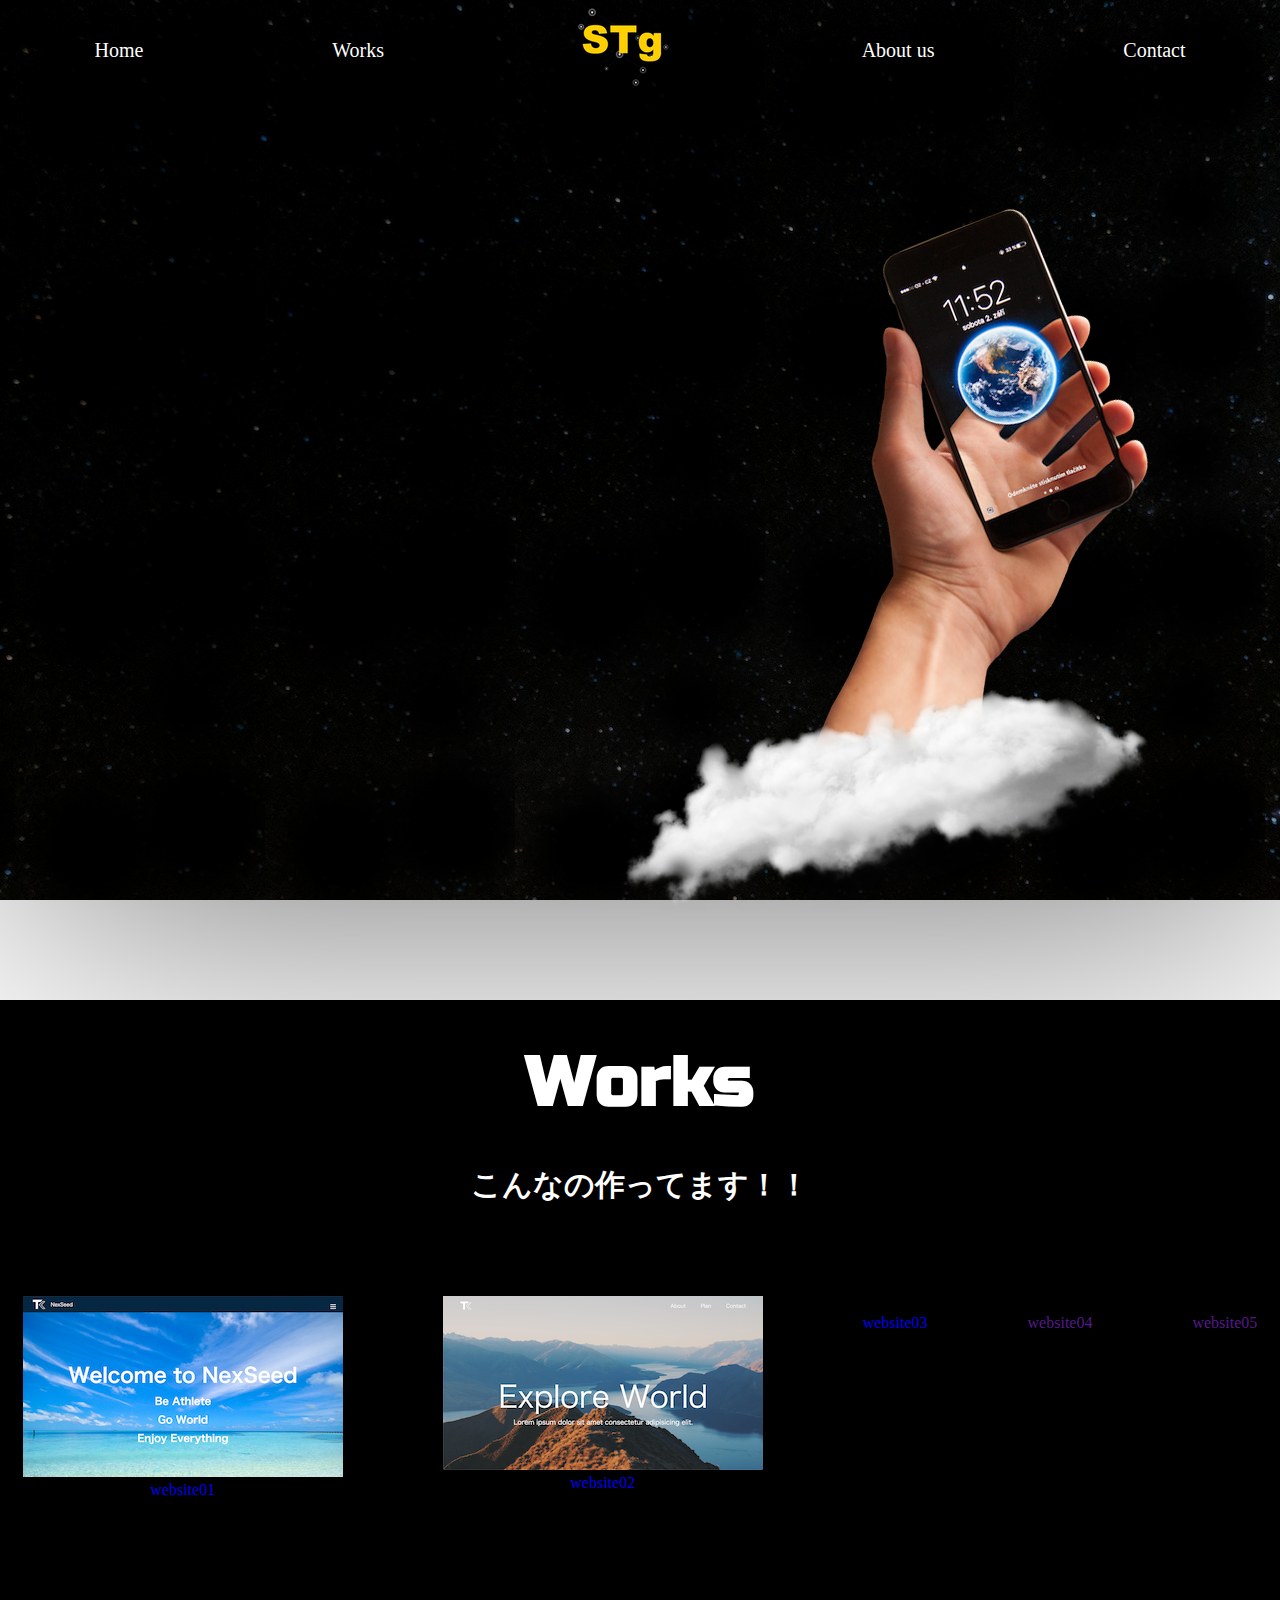
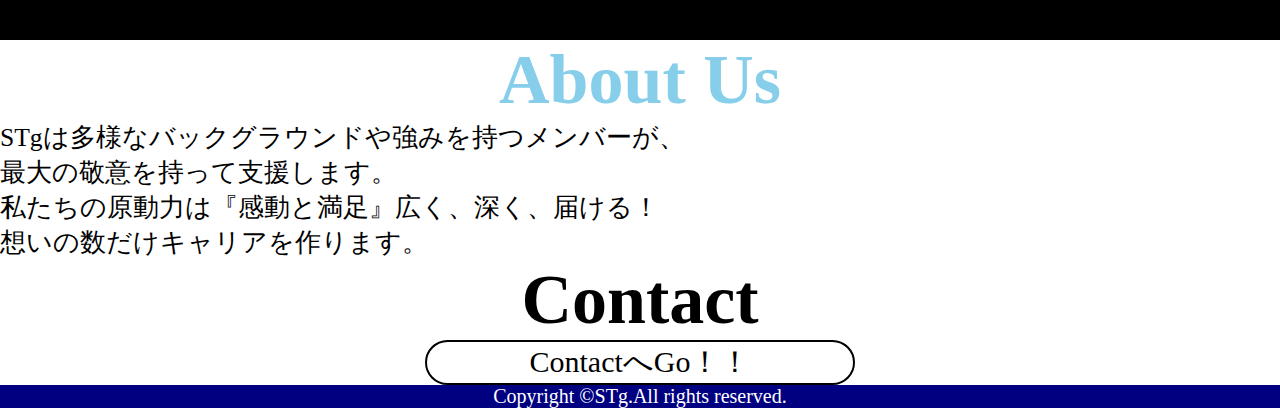
==== commit 7616f382: "class=contact外した" ====
--- a/index.html
+++ b/index.html
@@ -103,14 +103,16 @@
     <section class="about-us" id="about-us">
       <!-- ゆうちゃん -->
       <h2>About Us</h2>
+      <span class="blink"></span>
       <div class="text">
+        <span class="roll"></span>
         <p>STgは多様なバックグラウンドや強みを持つメンバーが、<br>最大の敬意を持って支援します。<br>私たちの原動力は『感動と満足』広く、深く、届ける！<br>想いの数だけキャリアを作ります。</p>
       </div>
 
     </section>
 
 
-    <section class="contact" id="contact">
+    <section id="contact">
       <!-- すし -->
       <h2>Contact</h2>
       <div class="please-push">
--- a/assets/css/style.css
+++ b/assets/css/style.css
@@ -1,3 +1,4 @@
+@charset "UTF-8";
 * {
   margin: 0;
   padding: 0;
@@ -16,12 +17,66 @@
   z-index: 1;
 }
 
+<<<<<<< HEAD
+=======
+h2 {
+  padding: 40px;
+  text-align: center;
+  font-size: 70px;
+  font-family: 'Russo One', sans-serif;
+  -webkit-animation: blinkAnime 0.3s infinite alternate;
+          animation: blinkAnime 0.3s infinite alternate;
+}
+
+@-webkit-keyframes blinkAnime {
+  0% {
+    color: #7f007f;
+  }
+  79% {
+    color: #66ff66;
+  }
+  100% {
+    color: #66ff66;
+  }
+}
+
+@keyframes blinkAnime {
+  0% {
+    color: #7f007f;
+  }
+  79% {
+    color: #66ff66;
+  }
+  100% {
+    color: #66ff66;
+  }
+}
+
+>>>>>>> d81803787419ad7b37d6e3b860bb1f511a0f91b4
+@-webkit-keyframes move-twink-back {
+  from {
+    background-position: 0 0;
+  }
+  to {
+    background-position: -10000px 5000px;
+  }
+}
+
 @keyframes move-twink-back {
   from {
     background-position: 0 0;
   }
   to {
     background-position: -10000px 5000px;
+  }
+}
+
+@-webkit-keyframes move-clouds-back {
+  from {
+    background-position: 0 0;
+  }
+  to {
+    background-position: 10000px 0;
   }
 }
 
@@ -55,31 +110,46 @@
   background: transparent url(../images/twinkling.png) repeat top center;
   background-attachment: fixed;
   z-index: -4;
-  animation: move-twink-back 200s linear infinite;
-  filter: drop-shadow(0 0 150px black);
+  -webkit-animation: move-twink-back 200s linear infinite;
+          animation: move-twink-back 200s linear infinite;
+  -webkit-filter: drop-shadow(0 0 150px black);
+          filter: drop-shadow(0 0 150px black);
 }
 
 .clouds {
   background: transparent url(../images/clouds.png) repeat top center;
   background-attachment: fixed;
   z-index: -2;
-  animation: move-clouds-back 200s linear infinite;
+  -webkit-animation: move-clouds-back 200s linear infinite;
+          animation: move-clouds-back 200s linear infinite;
 }
 
 .main-view {
-  display: flex;
-  justify-content: center;
-  align-items: center;
+  display: -webkit-box;
+  display: -ms-flexbox;
+  display: flex;
+  -webkit-box-pack: center;
+      -ms-flex-pack: center;
+          justify-content: center;
+  -webkit-box-align: center;
+      -ms-flex-align: center;
+          align-items: center;
   height: 100vh;
 }
 
 .main-view .main-left {
-  display: flex;
-  flex-direction: column;
+  display: -webkit-box;
+  display: -ms-flexbox;
+  display: flex;
+  -webkit-box-orient: vertical;
+  -webkit-box-direction: normal;
+      -ms-flex-direction: column;
+          flex-direction: column;
   -webkit-text-fill-color: transparent;
   background-image: url("http://66.media.tumblr.com/9d5be60c175cdbe15e875fef01b9a66b/tumblr_ntz3mmEFFr1twd8ddo1_500.gif");
   background-size: cover;
   -webkit-background-clip: text;
+  background-clip: text;
   background-repeat: no-repeat;
 }
 
@@ -98,16 +168,36 @@
 .main-view .main-left .star-box {
   height: 100px;
   width: 100px;
-  transform: rotateZ(45deg);
+  -webkit-transform: rotateZ(45deg);
+          transform: rotateZ(45deg);
 }
 
 .main-view .main-left .star-box .star {
   height: 0;
   width: 2px;
+  background: -webkit-gradient(linear, left top, left bottom, from(transparent), to(white));
   background: linear-gradient(transparent, white);
-  animation-name: shooting;
-  animation-duration: 0.8s;
-  animation-timing-function: linear;
+  -webkit-animation-name: shooting;
+          animation-name: shooting;
+  -webkit-animation-duration: 0.8s;
+          animation-duration: 0.8s;
+  -webkit-animation-timing-function: linear;
+          animation-timing-function: linear;
+}
+
+@-webkit-keyframes shooting {
+  0% {
+    height: 0;
+    opacity: 50%;
+  }
+  50% {
+    height: 60px;
+    opacity: 100%;
+  }
+  100% {
+    height: 80px;
+    opacity: 0;
+  }
 }
 
 @keyframes shooting {
@@ -125,27 +215,27 @@
   }
 }
 
-@media screen and (max-width: 780px) {
-  .main-view {
-    display: flex;
-    flex-direction: column;
-    justify-content: center;
-    align-items: center;
-    height: 100%;
-  }
-  .main-view .main-left {
-    display: flex;
-    flex-direction: column;
-  }
-  .main-view .main-left h1 {
+@media screen and (max-width: 767px) {
+  .main-view .main-view {
+    -webkit-box-orient: vertical;
+    -webkit-box-direction: normal;
+        -ms-flex-direction: column;
+            flex-direction: column;
+  }
+  .main-view .main-view .main-left h1 {
     font-size: 200px;
   }
 }
 
 header .menu {
-  display: flex;
-  justify-content: space-around;
-  align-items: center;
+  display: -webkit-box;
+  display: -ms-flexbox;
+  display: flex;
+  -ms-flex-pack: distribute;
+      justify-content: space-around;
+  -webkit-box-align: center;
+      -ms-flex-align: center;
+          align-items: center;
   height: 100px;
 }
 
@@ -165,8 +255,13 @@
     height: 100px;
   }
   header .menu {
-    flex-direction: column;
-    justify-content: center;
+    -webkit-box-orient: vertical;
+    -webkit-box-direction: normal;
+        -ms-flex-direction: column;
+            flex-direction: column;
+    -webkit-box-pack: center;
+        -ms-flex-pack: center;
+            justify-content: center;
     position: fixed;
     top: 100px;
     left: 0;
@@ -175,11 +270,14 @@
     height: 90vh;
     background: white;
     opacity: 0.7;
-    transform: translateX(-100vw);
+    -webkit-transform: translateX(-100vw);
+            transform: translateX(-100vw);
+    -webkit-transition: all .3s linear;
     transition: all .3s linear;
   }
   header .menu.is-active {
-    transform: translateX(0);
+    -webkit-transform: translateX(0);
+            transform: translateX(0);
   }
   header .menu > li {
     margin: auto 0;
@@ -205,8 +303,10 @@
   }
   header .btn-trigger, header .btn-trigger span {
     display: inline-block;
+    -webkit-transition: all .5s;
     transition: all .5s;
-    box-sizing: border-box;
+    -webkit-box-sizing: border-box;
+            box-sizing: border-box;
   }
   header .btn-trigger span:nth-of-type(1) {
     top: 0;
@@ -228,15 +328,23 @@
     margin: -45px 0 0 -45px;
     border-radius: 50%;
     border: 4px solid rgba(255, 255, 255, 0);
+    -webkit-transition: all .75s;
     transition: all .75s;
   }
   header #btn17.active span:nth-of-type(1) {
+    -webkit-transform: translateY(20px) rotate(45deg);
     transform: translateY(20px) rotate(45deg);
   }
   header #btn17.active span:nth-of-type(2) {
     left: 60%;
     opacity: 0;
-    animation: active-btn17-bar02 .8s forwards;
+    -webkit-animation: active-btn17-bar02 .8s forwards;
+            animation: active-btn17-bar02 .8s forwards;
+  }
+  @-webkit-keyframes active-btn17-bar02 {
+    100% {
+      height: 0;
+    }
   }
   @keyframes active-btn17-bar02 {
     100% {
@@ -244,6 +352,7 @@
     }
   }
   header #btn17.active span:nth-of-type(3) {
+    -webkit-transform: translateY(-20px) rotate(-45deg);
     transform: translateY(-20px) rotate(-45deg);
   }
   header #btn17.active::after {
@@ -271,24 +380,46 @@
 }
 
 #works .wrap {
-  display: flex;
-  justify-content: center;
-  align-items: center;
+  display: -webkit-box;
+  display: -ms-flexbox;
+  display: flex;
+  -webkit-box-pack: center;
+      -ms-flex-pack: center;
+          justify-content: center;
+  -webkit-box-align: center;
+      -ms-flex-align: center;
+          align-items: center;
   overflow: hidden;
 }
 
 #works .galleries-contens {
   padding-top: 40px;
-  display: flex;
-  animation: loop-slide 30s infinite linear 1s both;
+  display: -webkit-box;
+  display: -ms-flexbox;
+  display: flex;
+  -webkit-animation: loop-slide 30s infinite linear 1s both;
+          animation: loop-slide 30s infinite linear 1s both;
+}
+
+@-webkit-keyframes loop-slide {
+  from {
+    -webkit-transform: translateX(0);
+            transform: translateX(0);
+  }
+  to {
+    -webkit-transform: translateX(-50%);
+            transform: translateX(-50%);
+  }
 }
 
 @keyframes loop-slide {
   from {
-    transform: translateX(0);
+    -webkit-transform: translateX(0);
+            transform: translateX(0);
   }
   to {
-    transform: translateX(-50%);
+    -webkit-transform: translateX(-50%);
+            transform: translateX(-50%);
   }
 }
 
@@ -298,30 +429,118 @@
 }
 
 #about-us {
-  display: flex;
-  flex-direction: column;
-  justify-content: center;
-  align-content: center;
+  display: -webkit-box;
+  display: -ms-flexbox;
+  display: flex;
+  -webkit-box-orient: vertical;
+  -webkit-box-direction: normal;
+      -ms-flex-direction: column;
+          flex-direction: column;
+  -webkit-box-pack: center;
+      -ms-flex-pack: center;
+          justify-content: center;
+  -ms-flex-line-pack: center;
+      align-content: center;
 }
 
 #about-us > h2 {
   color: skyblue;
   text-align: center;
   font-size: 70px;
+  -webkit-animation: blinkAnime 0.3s infinite alternate;
+          animation: blinkAnime 0.3s infinite alternate;
+<<<<<<< HEAD
+}
+
+@-webkit-keyframes blinkAnime {
+  0% {
+    color: #7f007f;
+  }
+  79% {
+    color: #66ff66;
+  }
+  100% {
+    color: #66ff66;
+  }
+=======
+>>>>>>> d81803787419ad7b37d6e3b860bb1f511a0f91b4
+}
+
+@keyframes blinkAnime {
+  0% {
+    color: #7f007f;
+  }
+  79% {
+    color: #66ff66;
+  }
+  100% {
+    color: #66ff66;
+  }
 }
 
 #about-us .text {
   color: black;
-  display: flex;
-  justify-content: center;
+  display: -webkit-box;
+  display: -ms-flexbox;
+  display: flex;
+  -webkit-box-pack: center;
+      -ms-flex-pack: center;
+          justify-content: center;
   font-size: 23px;
+  display: inline-block;
+  -webkit-animation: sample1Anime 3s linear infinite;
+          animation: sample1Anime 3s linear infinite;
+  /* アニメーション指定 */
+  font-size: 160%;
+}
+
+@-webkit-keyframes sample1Anime {
+  50% {
+    color: #66ff66;
+    /* 文字色 */
+    -webkit-transform: rotate(180deg) scale(0.1, 0.1);
+            transform: rotate(180deg) scale(0.1, 0.1);
+    /* 大きさ */
+  }
+  100% {
+    color: #000000;
+    /* 文字色 */
+    -webkit-transform: rotate(360deg) scale(1, 1);
+            transform: rotate(360deg) scale(1, 1);
+    /* 大きさ */
+  }
+}
+
+@keyframes sample1Anime {
+  50% {
+    color: #66ff66;
+    /* 文字色 */
+    -webkit-transform: rotate(180deg) scale(0.1, 0.1);
+            transform: rotate(180deg) scale(0.1, 0.1);
+    /* 大きさ */
+  }
+  100% {
+    color: #000000;
+    /* 文字色 */
+    -webkit-transform: rotate(360deg) scale(1, 1);
+            transform: rotate(360deg) scale(1, 1);
+    /* 大きさ */
+  }
 }
 
 #contact {
-  display: flex;
-  flex-direction: column;
-  justify-content: center;
-  align-content: center;
+  display: -webkit-box;
+  display: -ms-flexbox;
+  display: flex;
+  -webkit-box-orient: vertical;
+  -webkit-box-direction: normal;
+      -ms-flex-direction: column;
+          flex-direction: column;
+  -webkit-box-pack: center;
+      -ms-flex-pack: center;
+          justify-content: center;
+  -ms-flex-line-pack: center;
+      align-content: center;
 }
 
 #contact > h2 {
@@ -333,9 +552,14 @@
 
 #contact .please-push {
   z-index: 1;
-  display: flex;
-  justify-content: center;
-  align-content: center;
+  display: -webkit-box;
+  display: -ms-flexbox;
+  display: flex;
+  -webkit-box-pack: center;
+      -ms-flex-pack: center;
+          justify-content: center;
+  -ms-flex-line-pack: center;
+      align-content: center;
 }
 
 #contact .contact-btn {
@@ -354,15 +578,29 @@
 }
 
 #contact:hover .rotate-anime {
-  animation: rotate-anime 0.7s ease 1;
+  -webkit-animation: rotate-anime 0.7s ease 1;
+          animation: rotate-anime 0.7s ease 1;
+}
+
+@-webkit-keyframes rotate-anime {
+  0% {
+    -webkit-transform: rotatex(0);
+            transform: rotatex(0);
+  }
+  100% {
+    -webkit-transform: rotatex(360deg);
+            transform: rotatex(360deg);
+  }
 }
 
 @keyframes rotate-anime {
   0% {
-    transform: rotatex(0);
-  }
-  100% {
-    transform: rotatex(360deg);
+    -webkit-transform: rotatex(0);
+            transform: rotatex(0);
+  }
+  100% {
+    -webkit-transform: rotatex(360deg);
+            transform: rotatex(360deg);
   }
 }
 
@@ -391,11 +629,222 @@
 }
 
 footer {
-  display: flex;
-  justify-content: center;
+  display: -webkit-box;
+  display: -ms-flexbox;
+  display: flex;
+  -webkit-box-pack: center;
+      -ms-flex-pack: center;
+          justify-content: center;
   text-align: center;
   font-size: 20px;
   background-color: navy;
   color: white;
 }
+
+.contact > h2 {
+  font-size: 100px;
+  text-align: center;
+  letter-spacing: 20px;
+  color: #ffc32c;
+}
+
+.contact .contact-box {
+  display: -webkit-box;
+  display: -ms-flexbox;
+  display: flex;
+  -webkit-box-pack: center;
+      -ms-flex-pack: center;
+          justify-content: center;
+  -webkit-box-align: center;
+      -ms-flex-align: center;
+          align-items: center;
+  -webkit-box-orient: vertical;
+  -webkit-box-direction: normal;
+      -ms-flex-direction: column;
+          flex-direction: column;
+  padding: 40px 0;
+}
+
+.contact .contact-box .contact-input {
+  width: 30vw;
+  height: 30px;
+  margin-bottom: 18px;
+}
+
+.contact .contact-box .address-text {
+  width: 30vw;
+  height: 30px;
+  margin-bottom: 18px;
+}
+
+.contact .contact-box > p {
+  font-size: 20px;
+  color: #ffc32c;
+  margin-bottom: 18px;
+}
+
+.contact .contact-box .address-btn {
+  width: 50px;
+  margin: 0 auto 18px auto;
+}
+
+.contact .contact-box .contacts {
+  width: 30vw;
+  font-size: 23px;
+  margin-bottom: 18px;
+}
+
+.contact .submit {
+  width: 50px;
+  height: 40px;
+}
+
+@media screen and (max-width: 767px) {
+  .contact > h2 {
+    font-size: 35px;
+    text-align: center;
+    padding-bottom: 15px;
+    letter-spacing: 10px;
+  }
+  .contact .contact-box {
+    padding: 20px 0;
+  }
+  .contact .contact-box .contact-input {
+    margin-bottom: 18px;
+  }
+  .contact .contact-box .address-text {
+    width: 30vw;
+    height: 30px;
+    margin-bottom: 18px;
+  }
+  .contact .contact-box > p {
+    font-size: 10px;
+    margin-bottom: 10px;
+    overflow-wrap: break-all;
+  }
+  .contact .contact-box .address-btn {
+    width: 50px;
+    margin: 0 auto 18px auto;
+  }
+  .contact .contact-box .contacts {
+    width: 30vw;
+    font-size: 15px;
+    margin-bottom: 18px;
+  }
+}
+
+.check {
+  padding-bottom: 40px;
+}
+
+.check > h2 {
+  font-size: 70px;
+  text-align: center;
+  padding-bottom: 18px;
+  letter-spacing: 20px;
+  color: #ffc32c;
+}
+
+.check .check-box {
+  padding-bottom: 40px;
+}
+
+.check .check-box > .check-text {
+  text-align: center;
+  font-size: 45px;
+  padding: 15px;
+  color: #ffc32c;
+}
+
+.check-input {
+  display: -webkit-box;
+  display: -ms-flexbox;
+  display: flex;
+  -webkit-box-orient: horizontal;
+  -webkit-box-direction: normal;
+      -ms-flex-direction: row;
+          flex-direction: row;
+  -webkit-box-pack: center;
+      -ms-flex-pack: center;
+          justify-content: center;
+  -ms-flex-line-pack: center;
+      align-content: center;
+}
+
+.check-input .submit {
+  width: 50px;
+  height: 40px;
+  margin: 20px 10px;
+}
+
+@media screen and (max-width: 767px) {
+  .check {
+    padding-bottom: 20px;
+  }
+  .check > h2 {
+    font-size: 35px;
+    text-align: center;
+    padding-bottom: 18px;
+    letter-spacing: 10px;
+  }
+  .check .check-box > .check-text {
+    text-align: center;
+    font-size: 25px;
+    padding-bottom: 10px;
+  }
+}
+
+.thank > h2 {
+  font-size: 70px;
+  text-align: center;
+  padding-bottom: 18px;
+  letter-spacing: 20px;
+  color: #ffc32c;
+}
+
+.thank .thank-box {
+  display: -webkit-box;
+  display: -ms-flexbox;
+  display: flex;
+  -webkit-box-pack: center;
+      -ms-flex-pack: center;
+          justify-content: center;
+  -webkit-box-align: center;
+      -ms-flex-align: center;
+          align-items: center;
+  -webkit-box-orient: vertical;
+  -webkit-box-direction: normal;
+      -ms-flex-direction: column;
+          flex-direction: column;
+}
+
+.thank .thank-box .thank-text {
+  text-align: center;
+  font-size: 45px;
+  padding: 15px 0;
+  color: #ffc32c;
+}
+
+.back-btn {
+  text-align: center;
+}
+
+.back-btn > a {
+  font-size: 30px;
+  color: #ffc32c;
+}
+
+@media screen and (max-width: 767px) {
+  .thank > h2 {
+    font-size: 35px;
+    padding-bottom: 18px;
+    letter-spacing: 10px;
+  }
+  .thank .thank-box .thank-text {
+    font-size: 25px;
+  }
+  .back-btn > a {
+    font-size: 15px;
+  }
+}
 /*# sourceMappingURL=style.css.map */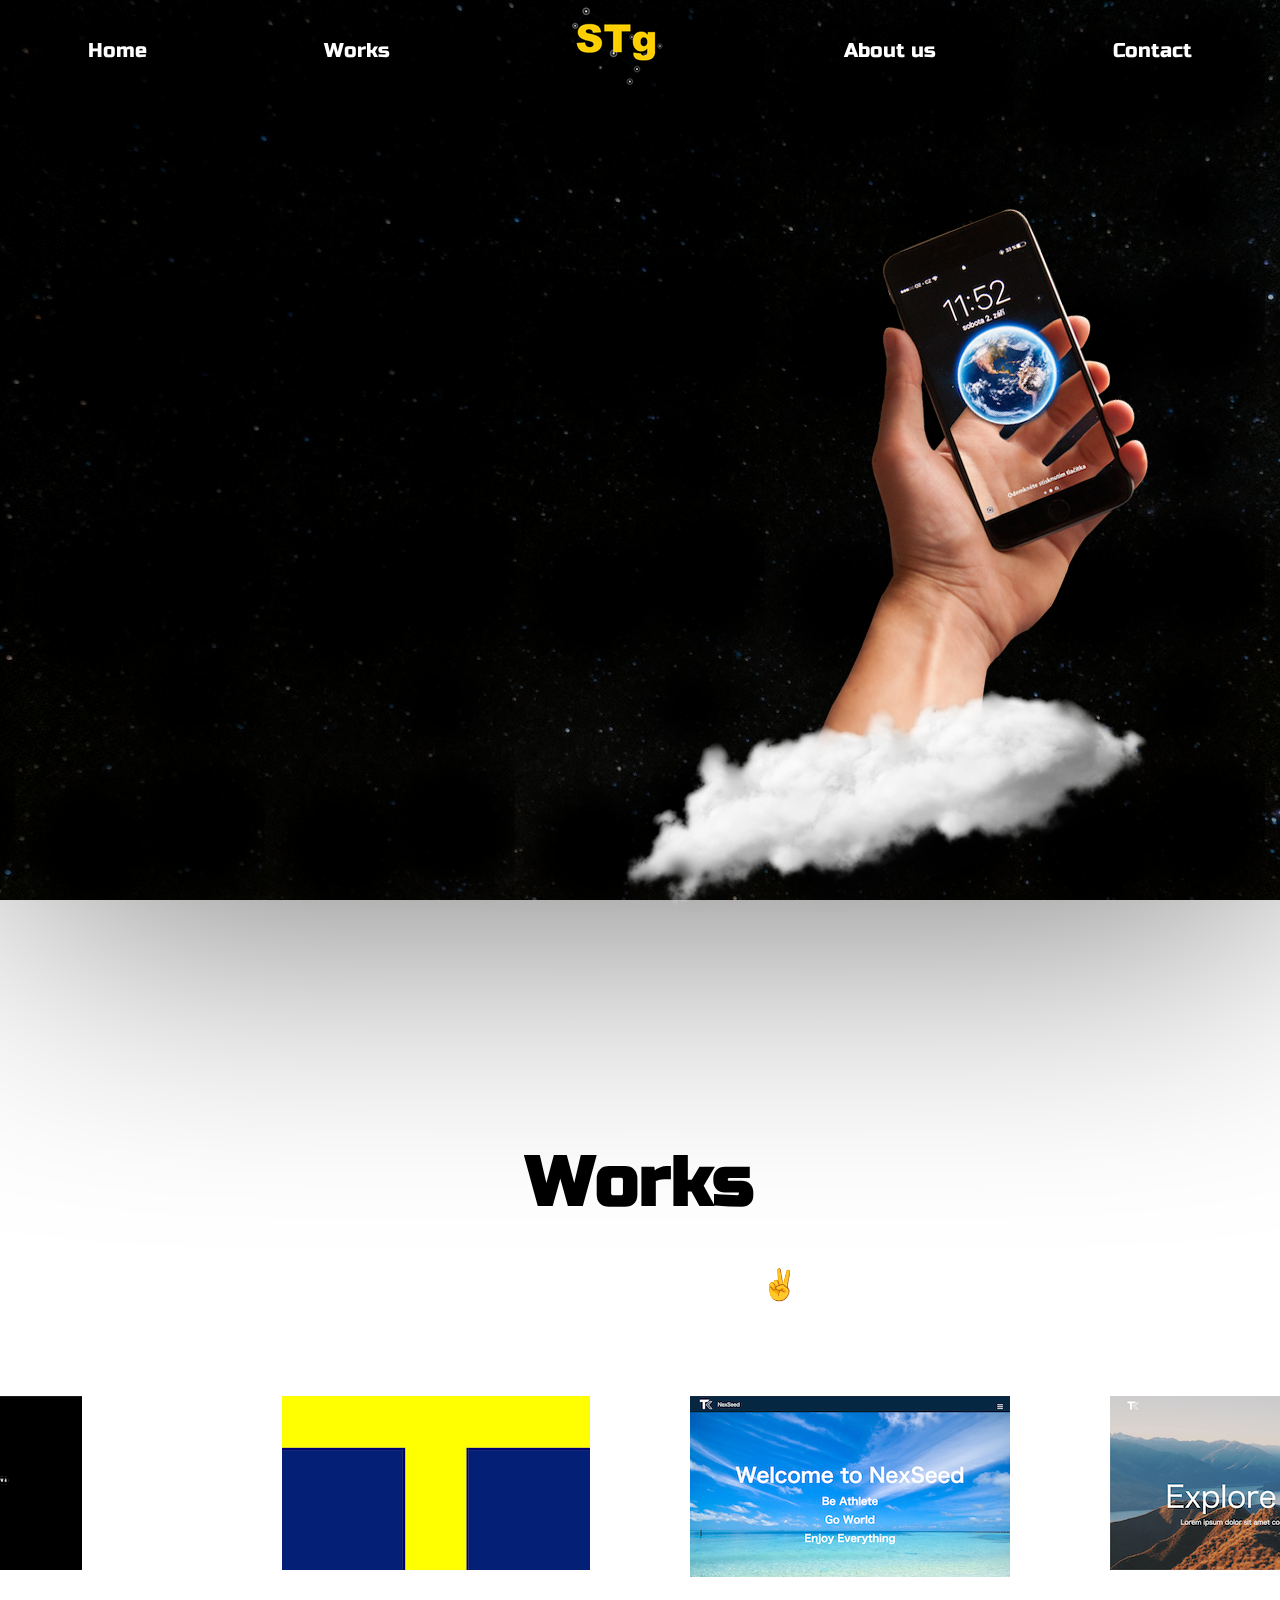
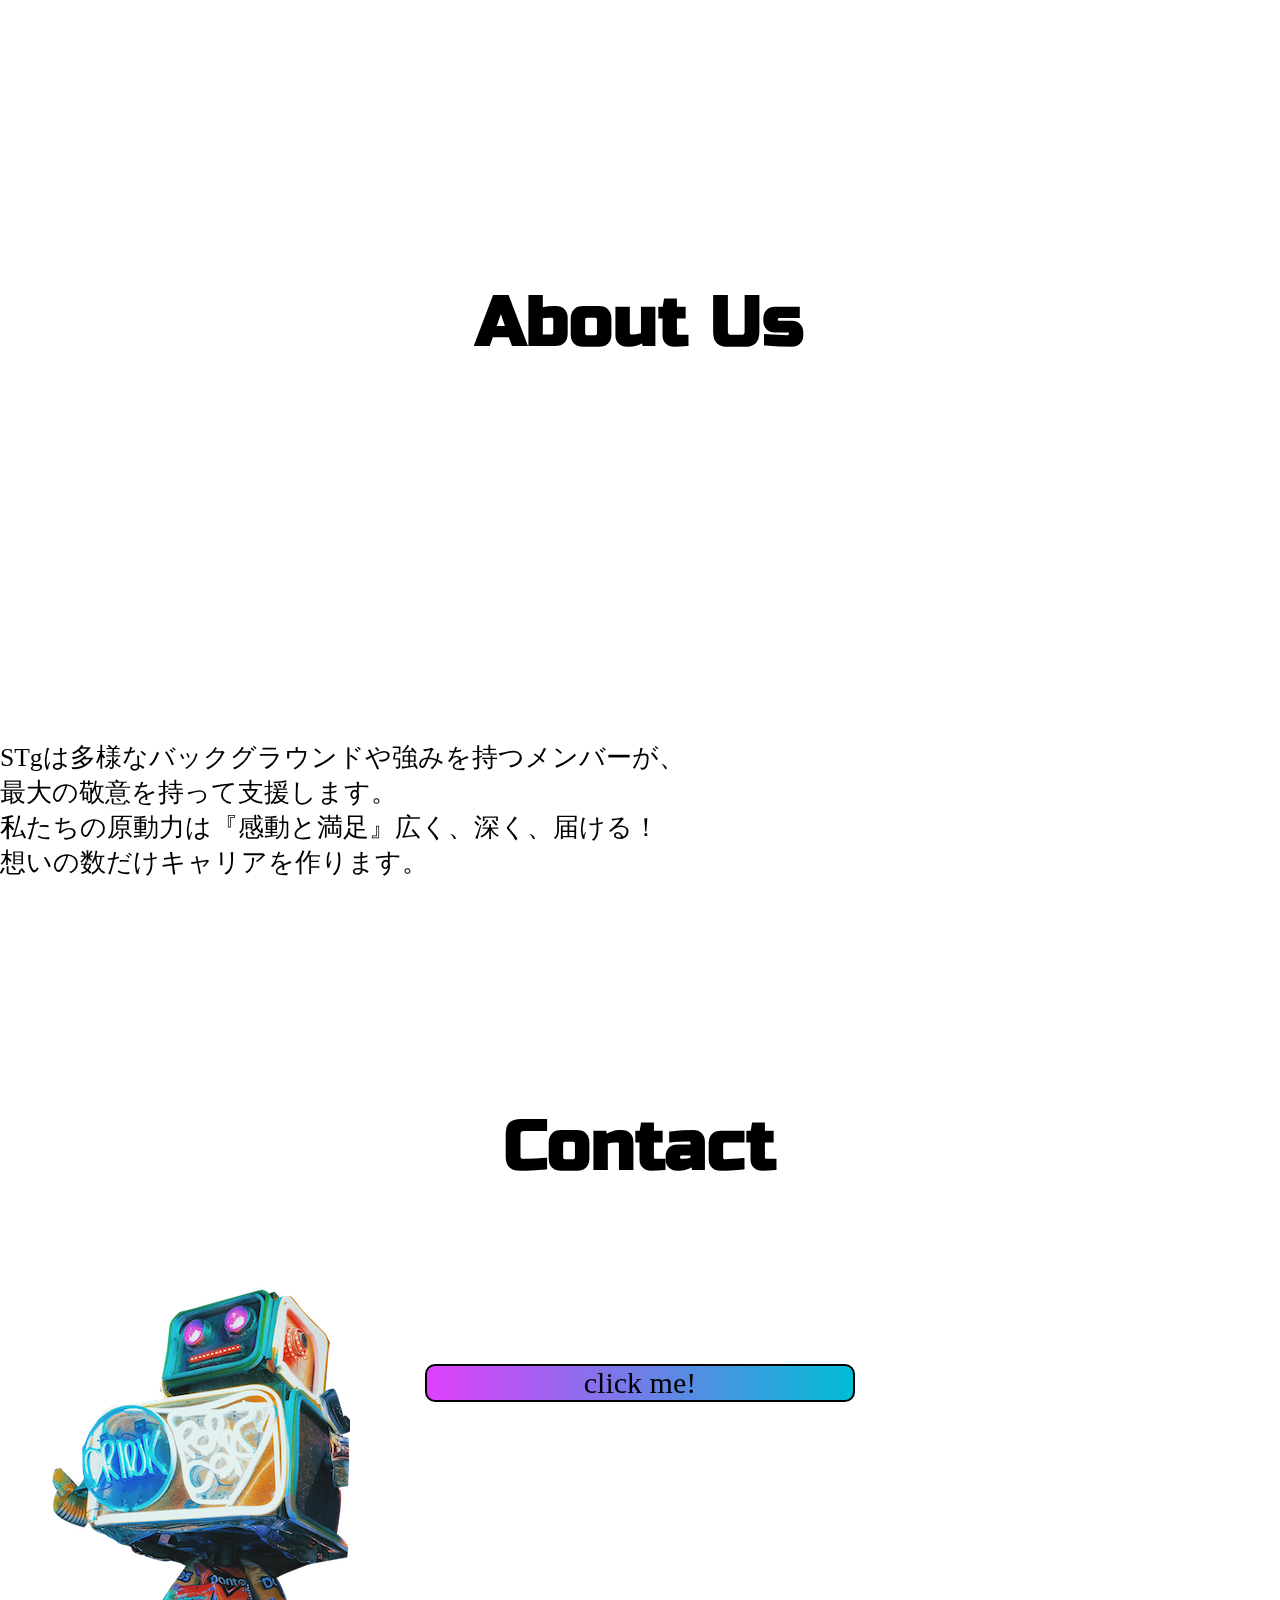
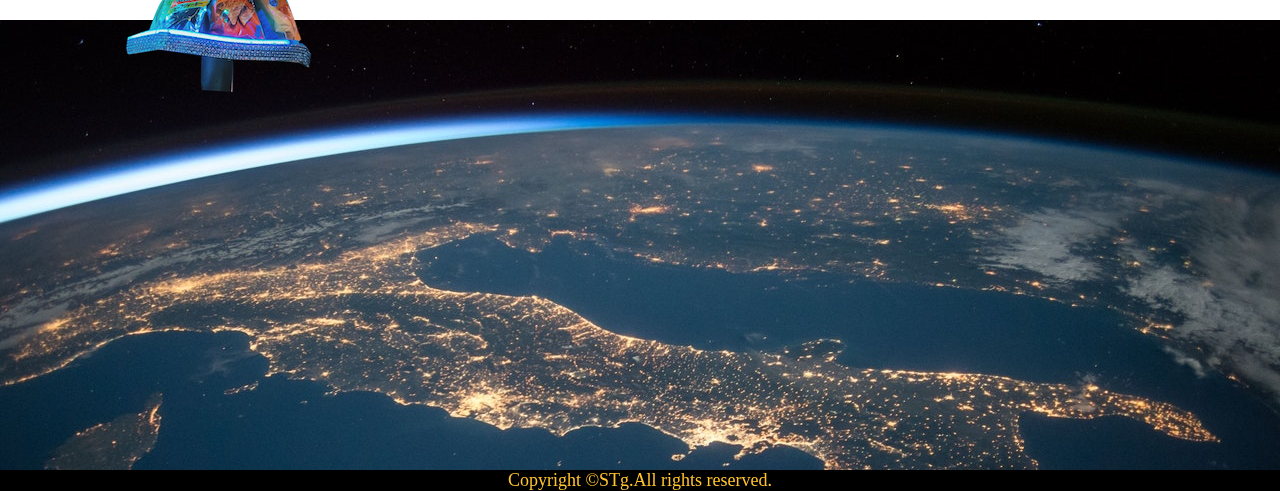
==== commit da2c21fb: "色々いじった" ====
--- a/index.html
+++ b/index.html
@@ -60,41 +60,79 @@
     <section class="works" id="works">
       <!-- はるちゃん -->
       <h2>Works</h2>
-      <h3>こんなの作ってます！！</h3>
+      <p>こんなん創ってます✌️</p>
       <div class="wrap">
         <div class="galleries-contens">
           <div class="contens-item">
             <a href="./Welcome_to_Nexseed/index.html">
               <img src="./assets/images/WelcomeToNexSeed-img.png" alt="" class="galleries01">
-              <p>website01</p>
             </a>
           </div>
           <div class="contens-item">
             <a href="./Explore World/index.html">
               <img src="./assets/images/ExploreWorld-img.png" alt="" class="galleries02">
-              <p>website02</p>
             </a>
           </div>
           <div class="contens-item">
             <a href="./MY WEB SITE/">
-              <img src="./assets/IMG/website03.jpg" alt="" class="galleries03">
-              <p>website03</p>
+              <img src="./assets/images/haru.png" alt="" class="galleries03">
+            </a>
+          </div>
+          <!-- すし -->
+          <div class="contens-item">
+            <a href="./MYPortfolio/index.html">
+              <img src="./assets/images/susi-wight.png" alt="" class="galleries04">
             </a>
           </div>
           <div class="contens-item">
-            <!-- この下のaタグにHTMLだけ貼って！すし -->
-            <a href="">
-              <img src="" alt="" class="galleries04">
-              <p>website04</p>
+            <a href="./MYPortfolio/index.html">
+              <img src="./assets/images/sushi-black.png" alt="" class="galleries05">
             </a>
           </div>
+          <!-- ゆーちゃん -->
           <div class="contens-item">
-            <!-- この下のaタグにHTMLだけ貼って！ゆうちゃん -->
             <a href="">
-              <img src="./assets/IMG/website05.jpg" alt="" class="galleries05">
-              <p>website05</p>
-            </a>
-          </div>
+            <img src="./assets/IMG/website06.jpg" alt="" class="galleries06">
+        </div>
+        <div class="contens-item">
+          <a href="./T-card/"></a>
+            <img src="./assets/images/t-card.png" alt="" class="galleries07">
+        </div>
+        <div class="contens-item">
+          <a href="./Welcome_to_Nexseed/index.html">
+            <img src="./assets/images/WelcomeToNexSeed-img.png" alt="" class="galleries01">
+          </a>
+        </div>
+        <div class="contens-item">
+          <a href="./Explore World/index.html">
+            <img src="./assets/images/ExploreWorld-img.png" alt="" class="galleries02">
+          </a>
+        </div>
+        <div class="contens-item">
+          <a href="./MY WEB SITE/">
+            <img src="./assets/images/haru.png" alt="" class="galleries03">
+          </a>
+        </div>
+        <!-- すし -->
+        <div class="contens-item">
+          <a href="./MYPortfolio/index.html">
+            <img src="./assets/images/susi-wight.png" alt="" class="galleries04">
+          </a>
+        </div>
+        <div class="contens-item">
+          <a href="./MYPortfolio/index.html">
+            <img src="./assets/images/sushi-black.png" alt="" class="galleries05">
+          </a>
+        </div>
+        <!-- ゆーちゃん -->
+        <div class="contens-item">
+          <a href="">
+          <img src="./assets/IMG/website06.jpg" alt="" class="galleries06">
+      </div>
+      <div class="contens-item">
+        <a href="./T-card/"></a>
+          <img src="./assets/images/t-card.png" alt="" class="galleries07">
+      </div>
         </div>
       </div>
     </section>
@@ -119,13 +157,17 @@
 
       </div>
       <div class="contact-btn rotate-anime">
-        <a href="./contact.php">ContactへGo！！</a>
+        <a href="./contact.php">click me!</a>
+      </div>
+      <img src="./assets/images/contact-roboimg.png" alt="" class="robo">
+    </section>
+
+    <section id="earth">
+      <div class="toppage">
+        <img class="rocket" src="./assets/images/rocket.png" alt="">
+        <p class="toptext">TOPへ行く</p>
       </div>
     </section>
-    <div class="toppage">
-      <img class="rocket" src="./assets/images/rocket.png" alt="">
-      <p class="toptext">TOPへ行く</p>
-    </div>
   </main>
   <footer>
     <!-- ゆうちゃん -->
--- a/assets/css/style.css
+++ b/assets/css/style.css
@@ -17,48 +17,23 @@
   z-index: 1;
 }
 
-<<<<<<< HEAD
-=======
 h2 {
   padding: 40px;
   text-align: center;
   font-size: 70px;
-  font-family: 'Russo One', sans-serif;
-  -webkit-animation: blinkAnime 0.3s infinite alternate;
-          animation: blinkAnime 0.3s infinite alternate;
-}
-
-@-webkit-keyframes blinkAnime {
-  0% {
-    color: #7f007f;
-  }
-  79% {
-    color: #66ff66;
-  }
-  100% {
-    color: #66ff66;
-  }
+  font-family: "Russo One", sans-serif;
+  animation: blinkAnime 0.3s infinite alternate;
 }
 
 @keyframes blinkAnime {
   0% {
-    color: #7f007f;
+    color: #f8d887;
   }
   79% {
-    color: #66ff66;
+    color: #ffc32c;
   }
   100% {
-    color: #66ff66;
-  }
-}
-
->>>>>>> d81803787419ad7b37d6e3b860bb1f511a0f91b4
-@-webkit-keyframes move-twink-back {
-  from {
-    background-position: 0 0;
-  }
-  to {
-    background-position: -10000px 5000px;
+    color: #ffc32c;
   }
 }
 
@@ -68,15 +43,6 @@
   }
   to {
     background-position: -10000px 5000px;
-  }
-}
-
-@-webkit-keyframes move-clouds-back {
-  from {
-    background-position: 0 0;
-  }
-  to {
-    background-position: 10000px 0;
   }
 }
 
@@ -103,48 +69,35 @@
 .stars {
   background: #333 url(../images/body-backgroundimg.jpg) repeat top center;
   background-attachment: fixed;
+  position: fixed;
   z-index: -5;
 }
 
 .twinkling {
   background: transparent url(../images/twinkling.png) repeat top center;
-  background-attachment: fixed;
+  position: fixed;
   z-index: -4;
-  -webkit-animation: move-twink-back 200s linear infinite;
-          animation: move-twink-back 200s linear infinite;
-  -webkit-filter: drop-shadow(0 0 150px black);
-          filter: drop-shadow(0 0 150px black);
+  animation: move-twink-back 200s linear infinite;
+  filter: drop-shadow(0 0 150px black);
 }
 
 .clouds {
   background: transparent url(../images/clouds.png) repeat top center;
-  background-attachment: fixed;
+  position: fixed;
   z-index: -2;
-  -webkit-animation: move-clouds-back 200s linear infinite;
-          animation: move-clouds-back 200s linear infinite;
+  animation: move-clouds-back 200s linear infinite;
 }
 
 .main-view {
-  display: -webkit-box;
-  display: -ms-flexbox;
-  display: flex;
-  -webkit-box-pack: center;
-      -ms-flex-pack: center;
-          justify-content: center;
-  -webkit-box-align: center;
-      -ms-flex-align: center;
-          align-items: center;
+  display: flex;
+  justify-content: center;
+  align-items: center;
   height: 100vh;
 }
 
 .main-view .main-left {
-  display: -webkit-box;
-  display: -ms-flexbox;
-  display: flex;
-  -webkit-box-orient: vertical;
-  -webkit-box-direction: normal;
-      -ms-flex-direction: column;
-          flex-direction: column;
+  display: flex;
+  flex-direction: column;
   -webkit-text-fill-color: transparent;
   background-image: url("http://66.media.tumblr.com/9d5be60c175cdbe15e875fef01b9a66b/tumblr_ntz3mmEFFr1twd8ddo1_500.gif");
   background-size: cover;
@@ -168,36 +121,16 @@
 .main-view .main-left .star-box {
   height: 100px;
   width: 100px;
-  -webkit-transform: rotateZ(45deg);
-          transform: rotateZ(45deg);
+  transform: rotateZ(45deg);
 }
 
 .main-view .main-left .star-box .star {
   height: 0;
   width: 2px;
-  background: -webkit-gradient(linear, left top, left bottom, from(transparent), to(white));
   background: linear-gradient(transparent, white);
-  -webkit-animation-name: shooting;
-          animation-name: shooting;
-  -webkit-animation-duration: 0.8s;
-          animation-duration: 0.8s;
-  -webkit-animation-timing-function: linear;
-          animation-timing-function: linear;
-}
-
-@-webkit-keyframes shooting {
-  0% {
-    height: 0;
-    opacity: 50%;
-  }
-  50% {
-    height: 60px;
-    opacity: 100%;
-  }
-  100% {
-    height: 80px;
-    opacity: 0;
-  }
+  animation-name: shooting;
+  animation-duration: 0.8s;
+  animation-timing-function: linear;
 }
 
 @keyframes shooting {
@@ -217,10 +150,7 @@
 
 @media screen and (max-width: 767px) {
   .main-view .main-view {
-    -webkit-box-orient: vertical;
-    -webkit-box-direction: normal;
-        -ms-flex-direction: column;
-            flex-direction: column;
+    flex-direction: column;
   }
   .main-view .main-view .main-left h1 {
     font-size: 200px;
@@ -228,19 +158,15 @@
 }
 
 header .menu {
-  display: -webkit-box;
-  display: -ms-flexbox;
-  display: flex;
-  -ms-flex-pack: distribute;
-      justify-content: space-around;
-  -webkit-box-align: center;
-      -ms-flex-align: center;
-          align-items: center;
+  display: flex;
+  justify-content: space-around;
+  align-items: center;
   height: 100px;
 }
 
 header .menu > li > a {
   color: white;
+  font-family: "Russo One", sans-serif;
   font-size: 20px;
 }
 
@@ -255,13 +181,8 @@
     height: 100px;
   }
   header .menu {
-    -webkit-box-orient: vertical;
-    -webkit-box-direction: normal;
-        -ms-flex-direction: column;
-            flex-direction: column;
-    -webkit-box-pack: center;
-        -ms-flex-pack: center;
-            justify-content: center;
+    flex-direction: column;
+    justify-content: center;
     position: fixed;
     top: 100px;
     left: 0;
@@ -270,14 +191,11 @@
     height: 90vh;
     background: white;
     opacity: 0.7;
-    -webkit-transform: translateX(-100vw);
-            transform: translateX(-100vw);
-    -webkit-transition: all .3s linear;
+    transform: translateX(-100vw);
     transition: all .3s linear;
   }
   header .menu.is-active {
-    -webkit-transform: translateX(0);
-            transform: translateX(0);
+    transform: translateX(0);
   }
   header .menu > li {
     margin: auto 0;
@@ -303,10 +221,8 @@
   }
   header .btn-trigger, header .btn-trigger span {
     display: inline-block;
-    -webkit-transition: all .5s;
     transition: all .5s;
-    -webkit-box-sizing: border-box;
-            box-sizing: border-box;
+    box-sizing: border-box;
   }
   header .btn-trigger span:nth-of-type(1) {
     top: 0;
@@ -328,23 +244,15 @@
     margin: -45px 0 0 -45px;
     border-radius: 50%;
     border: 4px solid rgba(255, 255, 255, 0);
-    -webkit-transition: all .75s;
     transition: all .75s;
   }
   header #btn17.active span:nth-of-type(1) {
-    -webkit-transform: translateY(20px) rotate(45deg);
     transform: translateY(20px) rotate(45deg);
   }
   header #btn17.active span:nth-of-type(2) {
     left: 60%;
     opacity: 0;
-    -webkit-animation: active-btn17-bar02 .8s forwards;
-            animation: active-btn17-bar02 .8s forwards;
-  }
-  @-webkit-keyframes active-btn17-bar02 {
-    100% {
-      height: 0;
-    }
+    animation: active-btn17-bar02 .8s forwards;
   }
   @keyframes active-btn17-bar02 {
     100% {
@@ -352,7 +260,6 @@
     }
   }
   header #btn17.active span:nth-of-type(3) {
-    -webkit-transform: translateY(-20px) rotate(-45deg);
     transform: translateY(-20px) rotate(-45deg);
   }
   header #btn17.active::after {
@@ -361,65 +268,36 @@
 }
 
 #works {
+  margin-top: 100px;
   height: 640px;
-  background-color: black;
-}
-
-#works h2 {
-  padding: 40px;
+}
+
+#works p {
   color: white;
   text-align: center;
-  font-size: 70px;
-  font-family: 'Russo One', sans-serif;
-}
-
-#works h3 {
-  color: white;
-  text-align: center;
   font-size: 30px;
+  font-family: 'Noto Sans JP', sans-serif;
 }
 
 #works .wrap {
-  display: -webkit-box;
-  display: -ms-flexbox;
-  display: flex;
-  -webkit-box-pack: center;
-      -ms-flex-pack: center;
-          justify-content: center;
-  -webkit-box-align: center;
-      -ms-flex-align: center;
-          align-items: center;
+  display: flex;
+  justify-content: center;
+  align-items: center;
   overflow: hidden;
 }
 
 #works .galleries-contens {
   padding-top: 40px;
-  display: -webkit-box;
-  display: -ms-flexbox;
-  display: flex;
-  -webkit-animation: loop-slide 30s infinite linear 1s both;
-          animation: loop-slide 30s infinite linear 1s both;
-}
-
-@-webkit-keyframes loop-slide {
-  from {
-    -webkit-transform: translateX(0);
-            transform: translateX(0);
-  }
-  to {
-    -webkit-transform: translateX(-50%);
-            transform: translateX(-50%);
-  }
+  display: flex;
+  animation: loop-slide 30s infinite linear 1s both;
 }
 
 @keyframes loop-slide {
   from {
-    -webkit-transform: translateX(0);
-            transform: translateX(0);
+    transform: translateX(0);
   }
   to {
-    -webkit-transform: translateX(-50%);
-            transform: translateX(-50%);
+    transform: translateX(-50%);
   }
 }
 
@@ -429,137 +307,55 @@
 }
 
 #about-us {
-  display: -webkit-box;
-  display: -ms-flexbox;
-  display: flex;
-  -webkit-box-orient: vertical;
-  -webkit-box-direction: normal;
-      -ms-flex-direction: column;
-          flex-direction: column;
-  -webkit-box-pack: center;
-      -ms-flex-pack: center;
-          justify-content: center;
-  -ms-flex-line-pack: center;
-      align-content: center;
-}
-
-#about-us > h2 {
-  color: skyblue;
-  text-align: center;
-  font-size: 70px;
-  -webkit-animation: blinkAnime 0.3s infinite alternate;
-          animation: blinkAnime 0.3s infinite alternate;
-<<<<<<< HEAD
-}
-
-@-webkit-keyframes blinkAnime {
-  0% {
-    color: #7f007f;
-  }
-  79% {
-    color: #66ff66;
-  }
-  100% {
-    color: #66ff66;
-  }
-=======
->>>>>>> d81803787419ad7b37d6e3b860bb1f511a0f91b4
-}
-
-@keyframes blinkAnime {
-  0% {
-    color: #7f007f;
-  }
-  79% {
-    color: #66ff66;
-  }
-  100% {
-    color: #66ff66;
-  }
+  margin-top: 100px;
+  height: 640px;
+  display: flex;
+  flex-direction: column;
+  justify-content: space-between;
+  align-content: center;
 }
 
 #about-us .text {
   color: black;
-  display: -webkit-box;
-  display: -ms-flexbox;
-  display: flex;
-  -webkit-box-pack: center;
-      -ms-flex-pack: center;
-          justify-content: center;
+  display: flex;
+  justify-content: center;
   font-size: 23px;
   display: inline-block;
-  -webkit-animation: sample1Anime 3s linear infinite;
-          animation: sample1Anime 3s linear infinite;
+  animation: sample1Anime 3s linear infinite;
   /* アニメーション指定 */
   font-size: 160%;
-}
-
-@-webkit-keyframes sample1Anime {
-  50% {
-    color: #66ff66;
-    /* 文字色 */
-    -webkit-transform: rotate(180deg) scale(0.1, 0.1);
-            transform: rotate(180deg) scale(0.1, 0.1);
-    /* 大きさ */
-  }
-  100% {
-    color: #000000;
-    /* 文字色 */
-    -webkit-transform: rotate(360deg) scale(1, 1);
-            transform: rotate(360deg) scale(1, 1);
-    /* 大きさ */
-  }
 }
 
 @keyframes sample1Anime {
   50% {
     color: #66ff66;
     /* 文字色 */
-    -webkit-transform: rotate(180deg) scale(0.1, 0.1);
-            transform: rotate(180deg) scale(0.1, 0.1);
+    transform: rotate(180deg) scale(0.1, 0.1);
     /* 大きさ */
   }
   100% {
     color: #000000;
     /* 文字色 */
-    -webkit-transform: rotate(360deg) scale(1, 1);
-            transform: rotate(360deg) scale(1, 1);
+    transform: rotate(360deg) scale(1, 1);
     /* 大きさ */
   }
 }
 
 #contact {
-  display: -webkit-box;
-  display: -ms-flexbox;
-  display: flex;
-  -webkit-box-orient: vertical;
-  -webkit-box-direction: normal;
-      -ms-flex-direction: column;
-          flex-direction: column;
-  -webkit-box-pack: center;
-      -ms-flex-pack: center;
-          justify-content: center;
-  -ms-flex-line-pack: center;
-      align-content: center;
-}
-
-#contact > h2 {
-  color: black;
-  z-index: 1;
-  text-align: center;
-  font-size: 70px;
+  height: 640px;
+  margin-top: 100px;
+  display: flex;
+  flex-direction: column;
+  justify-content: center;
+  align-content: center;
+  position: relative;
 }
 
 #contact .please-push {
   z-index: 1;
-  display: -webkit-box;
-  display: -ms-flexbox;
-  display: flex;
-  -webkit-box-pack: center;
-      -ms-flex-pack: center;
-          justify-content: center;
-  -ms-flex-line-pack: center;
-      align-content: center;
+  display: flex;
+  justify-content: center;
+  align-content: center;
 }
 
 #contact .contact-btn {
@@ -568,9 +364,10 @@
   font-size: 30px;
   width: 33.33333%;
   text-align: center;
-  margin: 0 auto;
-  border-radius: 40px;
+  margin: 15vh auto;
+  border-radius: 10px;
   border: 2px solid black;
+  background-image: linear-gradient(to right, #E040FB, #00BCD4);
 }
 
 #contact .contact-btn > a {
@@ -578,67 +375,60 @@
 }
 
 #contact:hover .rotate-anime {
-  -webkit-animation: rotate-anime 0.7s ease 1;
-          animation: rotate-anime 0.7s ease 1;
-}
-
-@-webkit-keyframes rotate-anime {
-  0% {
-    -webkit-transform: rotatex(0);
-            transform: rotatex(0);
-  }
-  100% {
-    -webkit-transform: rotatex(360deg);
-            transform: rotatex(360deg);
-  }
+  animation: rotate-anime 0.7s ease 1;
 }
 
 @keyframes rotate-anime {
   0% {
-    -webkit-transform: rotatex(0);
-            transform: rotatex(0);
+    transform: rotatex(0);
   }
   100% {
-    -webkit-transform: rotatex(360deg);
-            transform: rotatex(360deg);
-  }
-}
-
-.toppage {
+    transform: rotatex(360deg);
+  }
+}
+
+#contact .robo {
+  position: absolute;
+  top: 300px;
+  left: 50px;
+}
+
+#earth {
+  height: 50vh;
+  background-image: url(../images/earth-backgroundimg.jpg);
+}
+
+#earth .toppage {
   position: fixed;
   text-align: center;
   bottom: 5%;
   right: 5%;
 }
 
-.toppage .rocket {
+#earth .toppage .rocket {
   width: 50px;
   height: 50px;
 }
 
-.toppage .toptext {
+#earth .toppage .toptext {
   font-size: 16px;
   color: #ffc32c;
 }
 
 @media screen and (max-width: 767px) {
-  .mainlogo {
+  #earth .mainlogo {
     width: 335px;
     height: 168px;
   }
 }
 
 footer {
-  display: -webkit-box;
-  display: -ms-flexbox;
-  display: flex;
-  -webkit-box-pack: center;
-      -ms-flex-pack: center;
-          justify-content: center;
-  text-align: center;
-  font-size: 20px;
-  background-color: navy;
-  color: white;
+  display: flex;
+  justify-content: center;
+  text-align: center;
+  font-size: 18px;
+  background-color: black;
+  color: #ffc32c;
 }
 
 .contact > h2 {
@@ -649,19 +439,10 @@
 }
 
 .contact .contact-box {
-  display: -webkit-box;
-  display: -ms-flexbox;
-  display: flex;
-  -webkit-box-pack: center;
-      -ms-flex-pack: center;
-          justify-content: center;
-  -webkit-box-align: center;
-      -ms-flex-align: center;
-          align-items: center;
-  -webkit-box-orient: vertical;
-  -webkit-box-direction: normal;
-      -ms-flex-direction: column;
-          flex-direction: column;
+  display: flex;
+  justify-content: center;
+  align-items: center;
+  flex-direction: column;
   padding: 40px 0;
 }
 
@@ -757,18 +538,10 @@
 }
 
 .check-input {
-  display: -webkit-box;
-  display: -ms-flexbox;
-  display: flex;
-  -webkit-box-orient: horizontal;
-  -webkit-box-direction: normal;
-      -ms-flex-direction: row;
-          flex-direction: row;
-  -webkit-box-pack: center;
-      -ms-flex-pack: center;
-          justify-content: center;
-  -ms-flex-line-pack: center;
-      align-content: center;
+  display: flex;
+  flex-direction: row;
+  justify-content: center;
+  align-content: center;
 }
 
 .check-input .submit {
@@ -803,19 +576,10 @@
 }
 
 .thank .thank-box {
-  display: -webkit-box;
-  display: -ms-flexbox;
-  display: flex;
-  -webkit-box-pack: center;
-      -ms-flex-pack: center;
-          justify-content: center;
-  -webkit-box-align: center;
-      -ms-flex-align: center;
-          align-items: center;
-  -webkit-box-orient: vertical;
-  -webkit-box-direction: normal;
-      -ms-flex-direction: column;
-          flex-direction: column;
+  display: flex;
+  justify-content: center;
+  align-items: center;
+  flex-direction: column;
 }
 
 .thank .thank-box .thank-text {
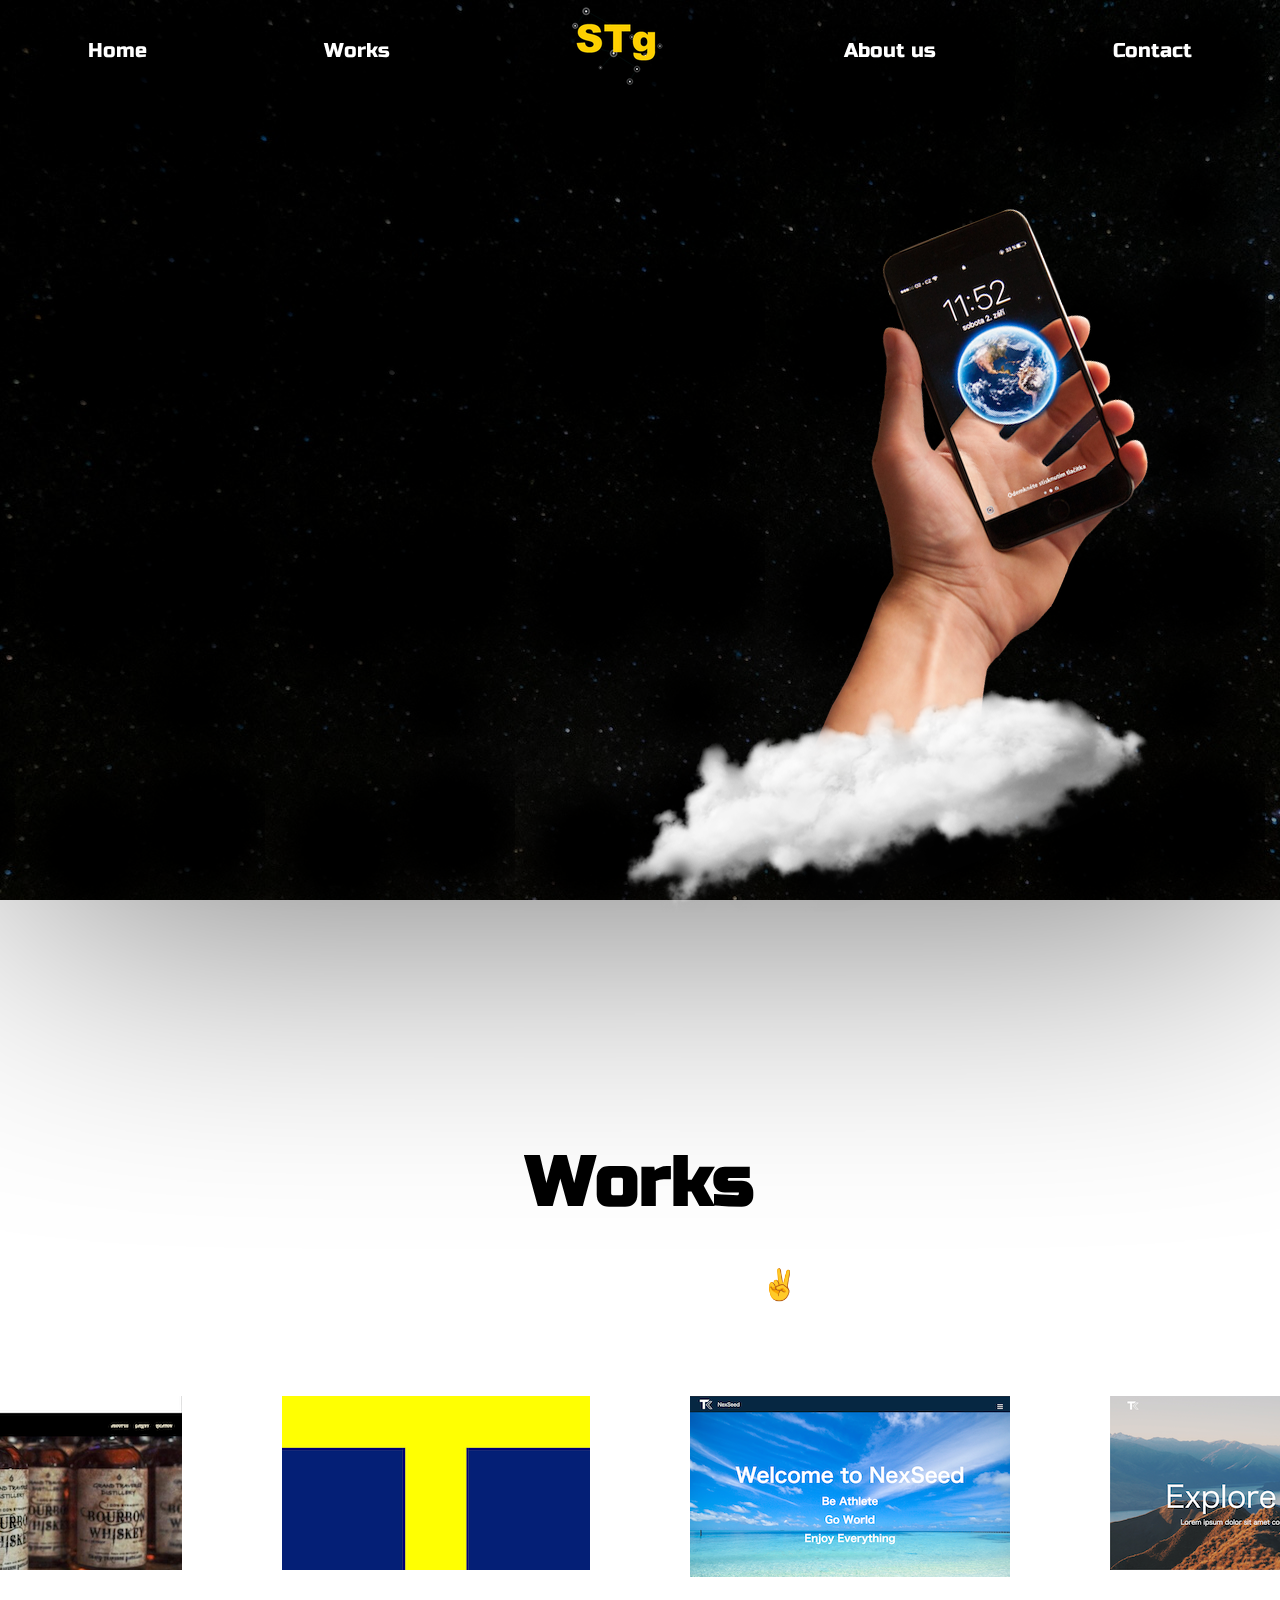
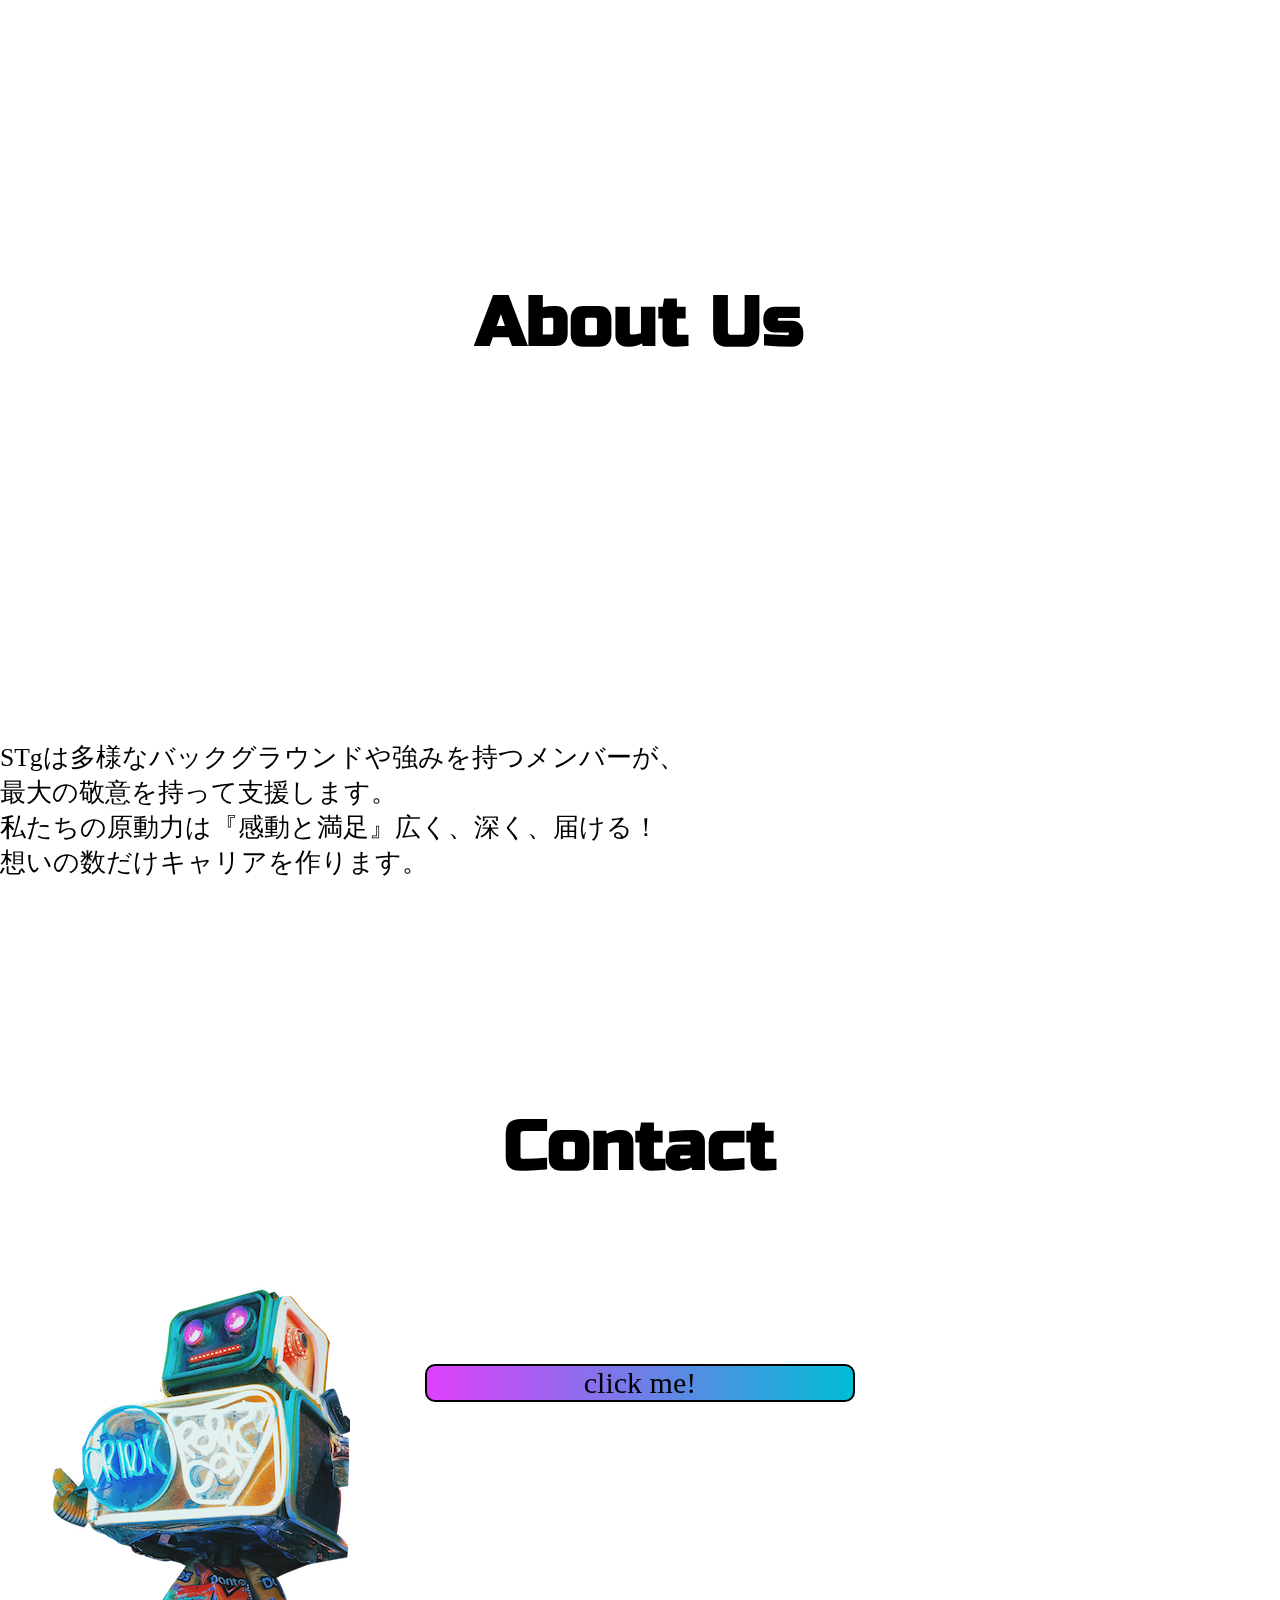
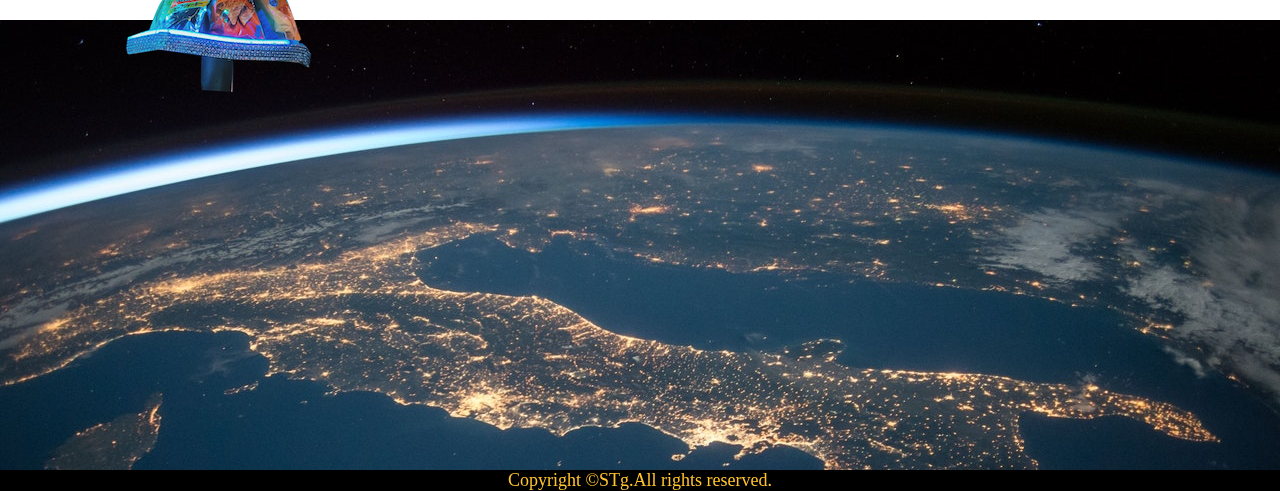
==== commit 652616e6: "hey" ====
--- a/index.html
+++ b/index.html
@@ -91,8 +91,8 @@
           </div>
           <!-- ゆーちゃん -->
           <div class="contens-item">
-            <a href="">
-            <img src="./assets/IMG/website06.jpg" alt="" class="galleries06">
+            <a href="./bar/">
+            <img src="./assets/images/yuchan.png" alt="" class="galleries06">
         </div>
         <div class="contens-item">
           <a href="./T-card/"></a>
@@ -126,8 +126,8 @@
         </div>
         <!-- ゆーちゃん -->
         <div class="contens-item">
-          <a href="">
-          <img src="./assets/IMG/website06.jpg" alt="" class="galleries06">
+          <a href="./bar/">
+          <img src="./assets/images/yuchan.png" alt="" class="galleries06">
       </div>
       <div class="contens-item">
         <a href="./T-card/"></a>
--- a/assets/css/style.css
+++ b/assets/css/style.css
@@ -149,11 +149,17 @@
 }
 
 @media screen and (max-width: 767px) {
+  .main-view {
+    -webkit-box-orient: vertical;
+    -webkit-box-direction: normal;
+        -ms-flex-direction: column;
+            flex-direction: column;
+  }
   .main-view .main-view {
     flex-direction: column;
   }
-  .main-view .main-view .main-left h1 {
-    font-size: 200px;
+  .main-view .main-left h1 {
+    font-size: 15vh;
   }
 }
 
@@ -607,8 +613,5 @@
   .thank .thank-box .thank-text {
     font-size: 25px;
   }
-  .back-btn > a {
-    font-size: 15px;
-  }
 }
 /*# sourceMappingURL=style.css.map */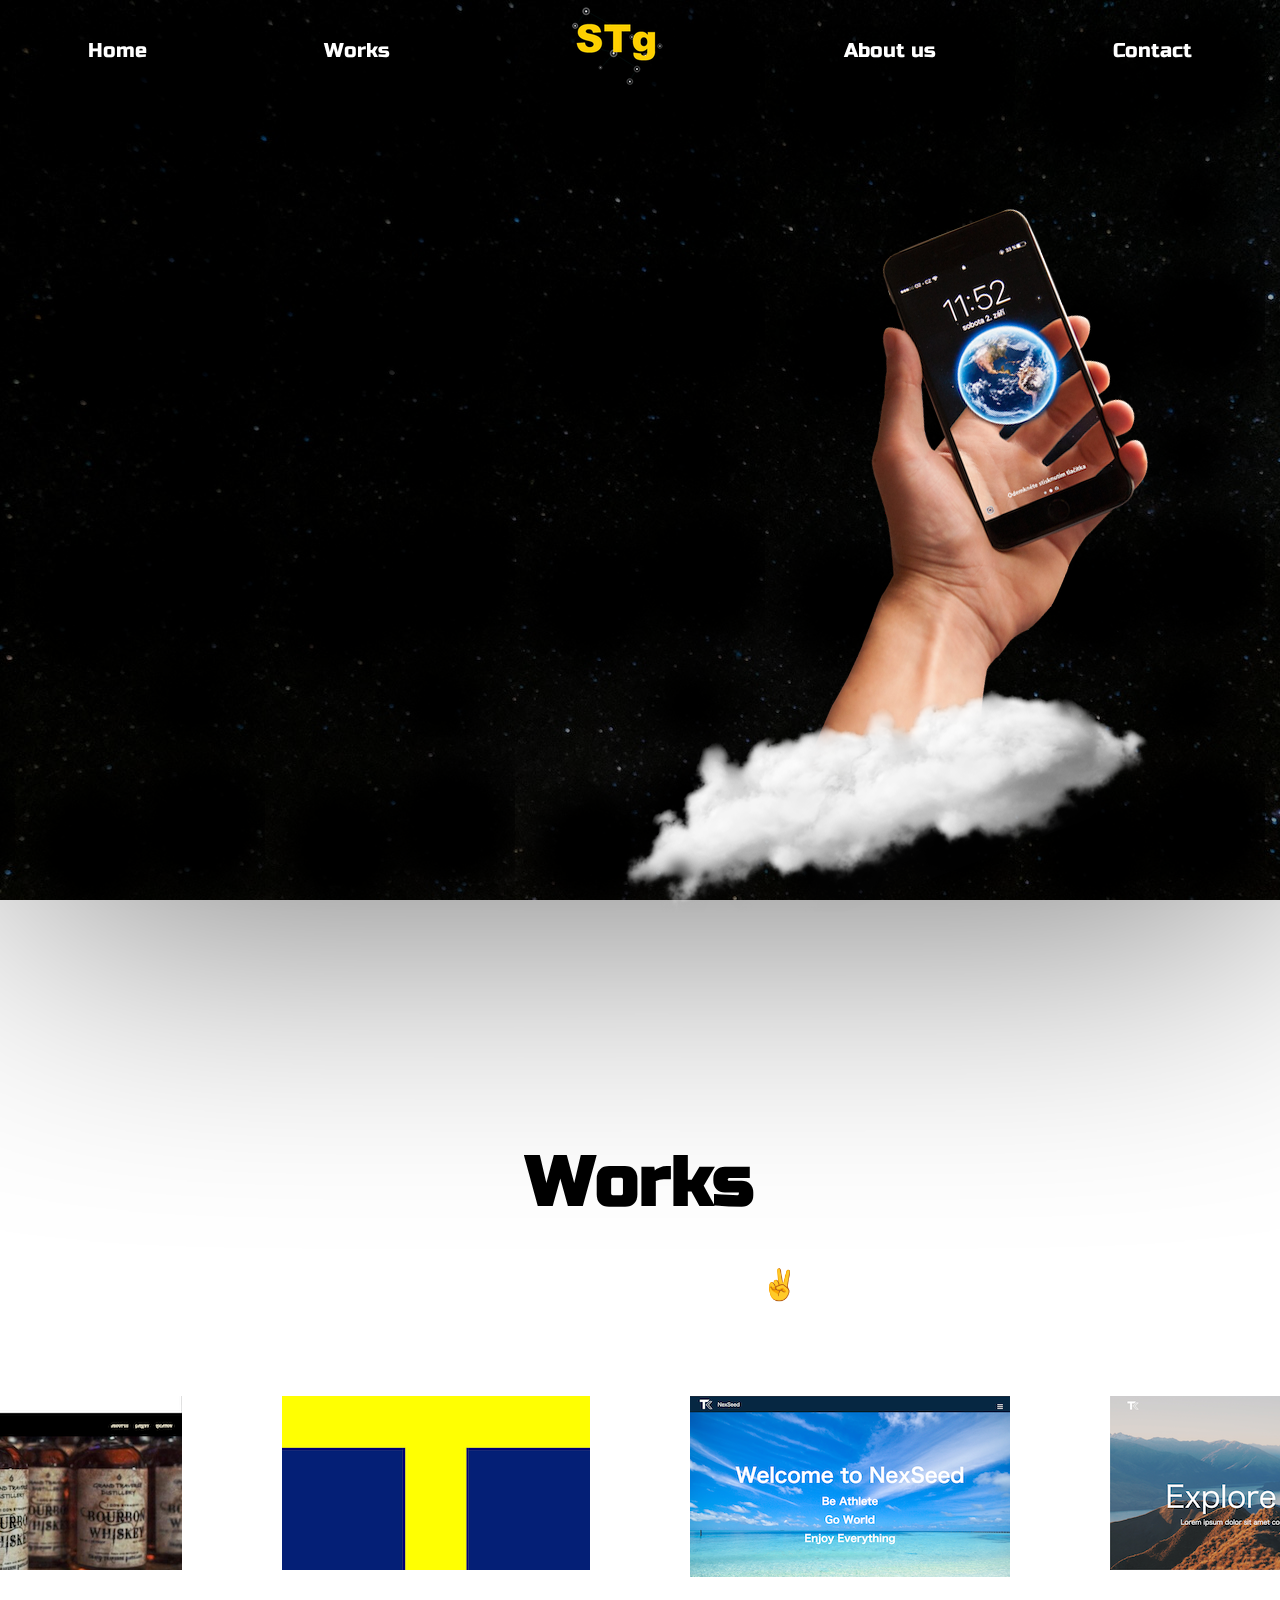
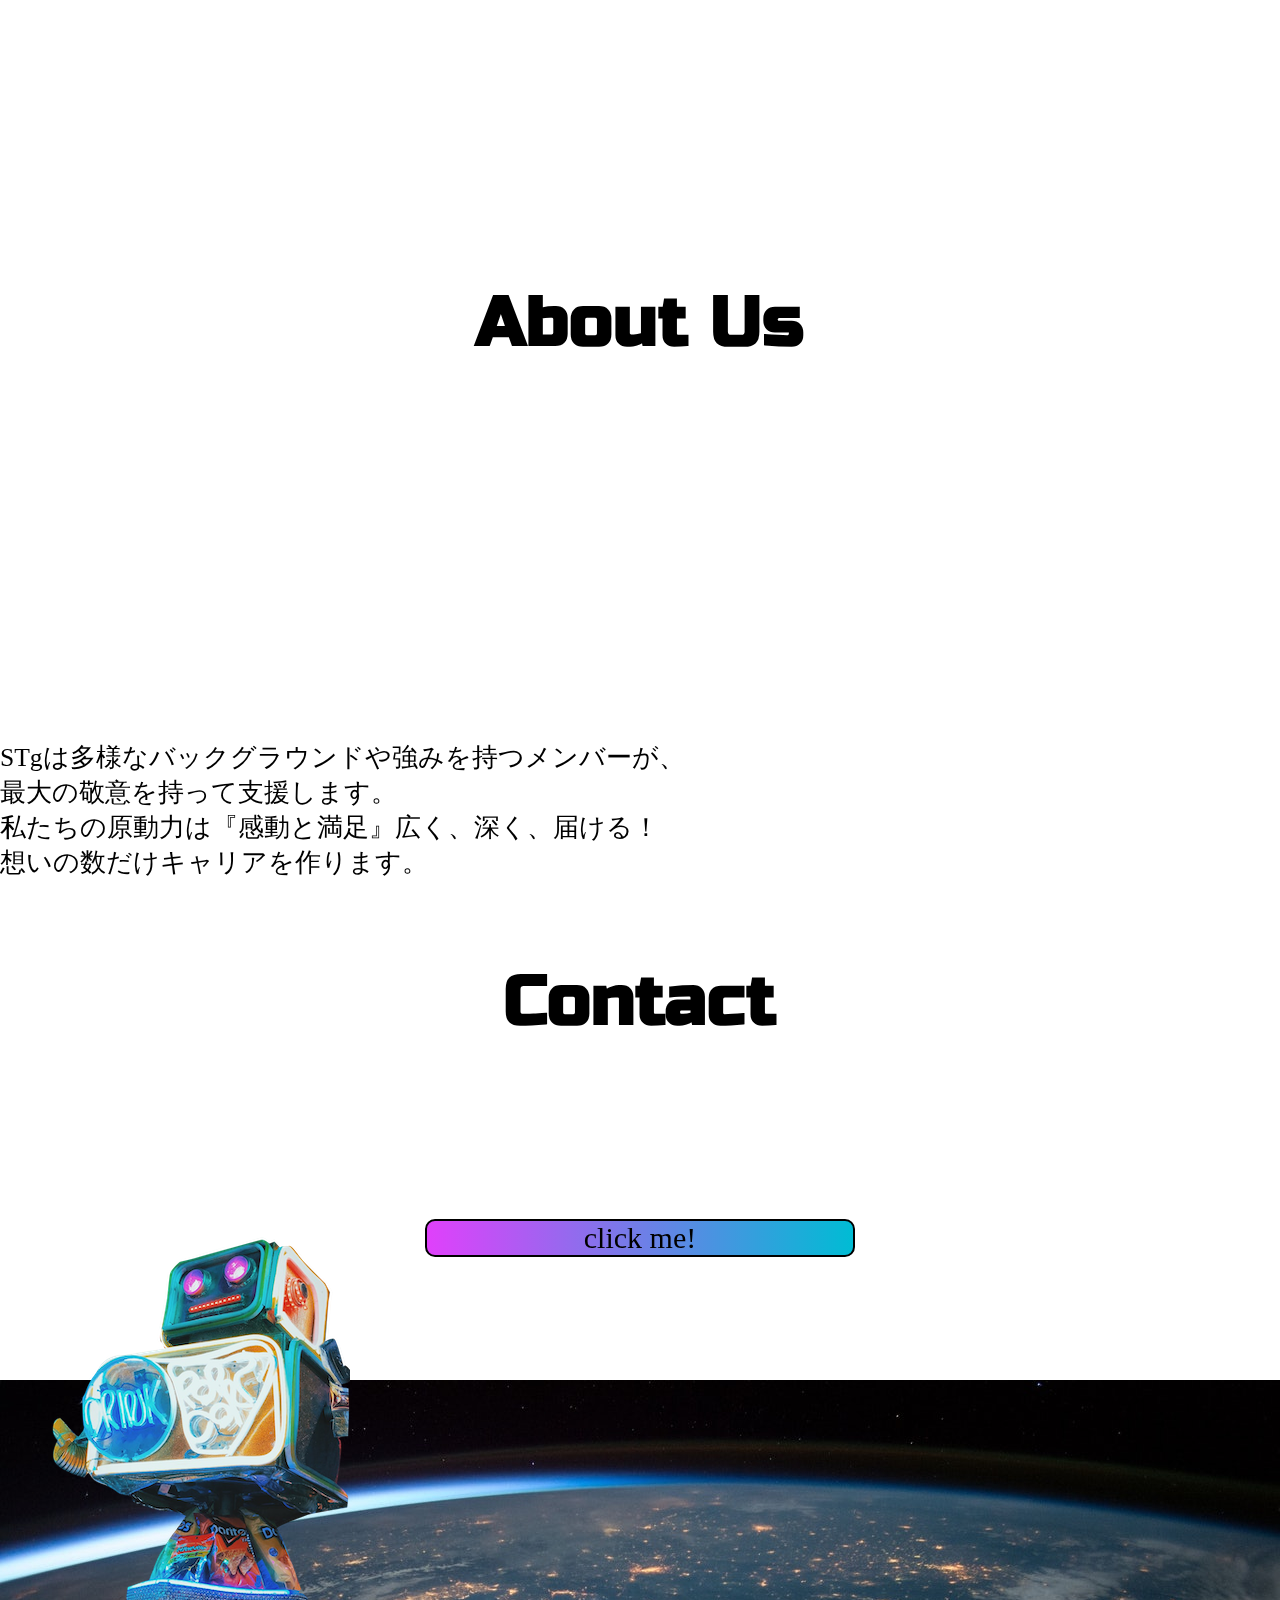
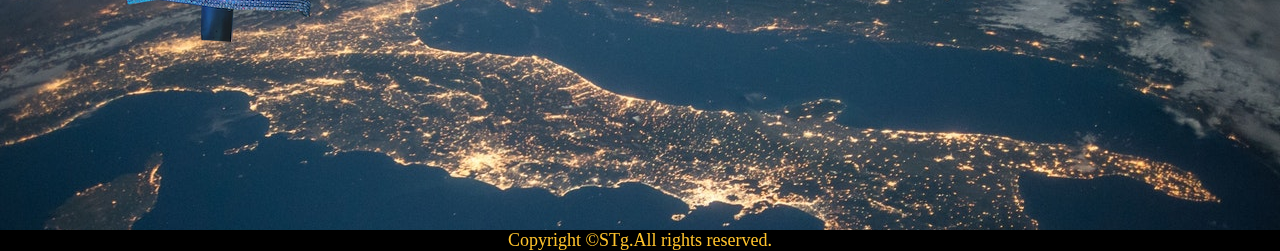
==== commit f413db3b: "hey" ====
--- a/index.html
+++ b/index.html
@@ -30,7 +30,6 @@
       <ul class="menu">
         <li><a href="">Home</a></li>
         <li><a href="#works">Works</a></li>
-        <!-- 本来はlogoを入れる -->
         <li><a href=""><img src="./assets/images/header-logo yellow.png" alt=""></a></li>
         <li><a href="#about-us">About us</a></li>
         <li><a href="#contact">Contact</a></li>
@@ -49,7 +48,6 @@
         </div>
       </div>
       <div class="main-right">
-        <!-- <img src="./assets/images/mainpc-hand.png" alt="" id="mainpc-img"> -->
         <picture class="main-img">
           <source media="(min-width: 768px)" srcset="./assets/images/mainpc-hand.png">
           <img src="./assets/images/mainsp-hand.png" alt=""> 
@@ -159,7 +157,11 @@
       <div class="contact-btn rotate-anime">
         <a href="./contact.php">click me!</a>
       </div>
-      <img src="./assets/images/contact-roboimg.png" alt="" class="robo">
+      <picture class="robo">
+        <source media="(min-width: 768px)" srcset="./assets/images/contact-roboimg.png">
+        <img src="./assets/images/contact-roboimg-sp.png" alt=""> 
+      </picture>
+      <!-- <img src="./assets/images/contact-roboimg.png" alt="" class="robo"> -->
     </section>
 
     <section id="earth">
--- a/assets/css/style.css
+++ b/assets/css/style.css
@@ -150,12 +150,6 @@
 
 @media screen and (max-width: 767px) {
   .main-view {
-    -webkit-box-orient: vertical;
-    -webkit-box-direction: normal;
-        -ms-flex-direction: column;
-            flex-direction: column;
-  }
-  .main-view .main-view {
     flex-direction: column;
   }
   .main-view .main-left h1 {
@@ -348,8 +342,8 @@
 }
 
 #contact {
-  height: 640px;
-  margin-top: 100px;
+  height: 50vh;
+  margin-top: 50px;
   display: flex;
   flex-direction: column;
   justify-content: center;
@@ -402,6 +396,7 @@
 #earth {
   height: 50vh;
   background-image: url(../images/earth-backgroundimg.jpg);
+  background-repeat: no-repeat;
 }
 
 #earth .toppage {
